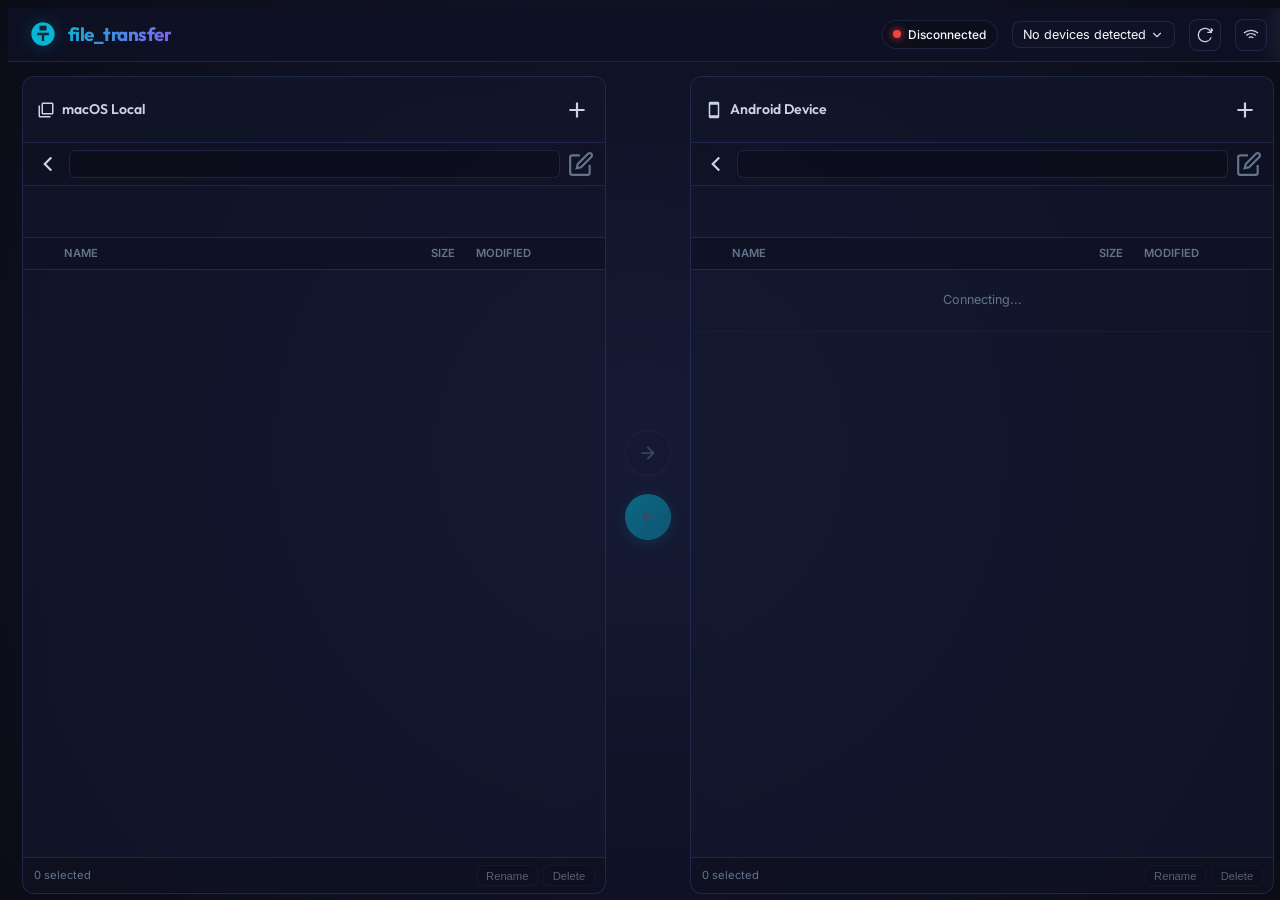
==== index.html @ 71c55365 "v1 app" ====
<!doctype html>
<html lang="en">

<head>
  <meta charset="UTF-8" />
  <link rel="stylesheet" href="/src/styles.css" />
  <meta name="viewport" content="width=device-width, initial-scale=1.0" />
  <title>file_transfer</title>
  <script type="module" src="/src/main.ts" defer></script>
</head>

<body>
  <div class="app-container">
    <!-- Header -->
    <header>
      <div class="logo-section">
        <!-- Android USB Icon SVG -->
        <svg class="logo-icon" viewBox="0 0 24 24">
          <path
            d="M15 9H9V5H15V9ZM12 2C6.48 2 2 6.48 2 12C2 17.52 6.48 22 12 22C17.52 22 22 17.52 22 12C22 6.48 17.52 2 12 2ZM17 13H13V18H11V13H7V11H17V13Z" />
        </svg>
        <h1>file_transfer</h1>
      </div>

      <div class="connection-bar">
        <div class="status-badge disconnected" id="status-badge">
          <span class="status-dot" id="status-dot"></span>
          <span id="status-text">Disconnected</span>
        </div>

        <select class="device-select" id="device-select">
          <option value="">No devices detected</option>
        </select>

        <button class="btn-refresh" id="btn-refresh" title="Refresh Devices">
          <!-- Refresh Arrow Icon -->
          <svg viewBox="0 0 24 24" fill="none" stroke="currentColor" stroke-width="2">
            <path d="M21.5 2v6h-6M21.34 15.57a10 10 0 1 1-.57-8.38l5.67-5.67" />
          </svg>
        </button>

        <button class="btn-refresh" id="btn-wifi" title="Conexión por WiFi">
          <!-- WiFi Icon -->
          <svg viewBox="0 0 24 24" fill="none" stroke="currentColor" stroke-width="2">
            <path d="M5 12.55a11 11 0 0 1 14.08 0M1.42 9a16 16 0 0 1 21.16 0M8.53 16.11a6 6 0 0 1 6.95 0M12 20h.01" />
          </svg>
        </button>
      </div>
    </header>

    <!-- Main Workspace -->
    <main class="workspace">

      <!-- Left Pane: Local File Browser -->
      <section class="pane" id="local-pane">
        <div class="pane-header">
          <div class="pane-title-group">
            <svg viewBox="0 0 24 24">
              <path
                d="M4 6H2v14c0 1.1.9 2 2 2h14v-2H4V6zm16-4H8c-1.1 0-2 .9-2 2v12c0 1.1.9 2 2 2h12c1.1 0 2-.9 2-2V4c0-1.1-.9-2-2-2zm0 14H8V4h12v12z" />
            </svg>
            <h2 class="pane-title">macOS Local</h2>
          </div>
          <div class="pane-header-actions">
            <button class="btn-icon" id="btn-local-new-folder" title="New Folder">
              <svg viewBox="0 0 24 24" fill="none" stroke="currentColor" stroke-width="2">
                <path d="M12 5v14M5 12h14" />
              </svg>
            </button>
          </div>
        </div>

        <div class="navigation-bar">
          <button class="btn-icon" id="local-up-btn" title="Go to parent folder">
            <svg viewBox="0 0 24 24" fill="none" stroke="currentColor" stroke-width="2">
              <polyline points="15 18 9 12 15 6" />
            </svg>
          </button>
          <div class="breadcrumbs" id="local-breadcrumbs"></div>
          <input type="text" class="path-input" id="local-path-input" value="/" style="display: none;" />
          <button class="btn-icon btn-edit-path" id="local-btn-edit-path" title="Editar ruta manualmente">
            <svg viewBox="0 0 24 24" fill="none" stroke="currentColor" stroke-width="2">
              <path
                d="M11 4H4a2 2 0 0 0-2 2v14a2 2 0 0 0 2 2h14a2 2 0 0 0 2-2v-7M18.5 2.5a2.121 2.121 0 1 1 3 3L12 15l-4 1 1-4 9.5-9.5z" />
            </svg>
          </button>
        </div>

        <!-- Local storage drives -->
        <div class="drives-container" id="local-drives"></div>

        <div class="file-list-container">
          <table class="file-table">
            <thead>
              <tr>
                <th class="col-checkbox"></th>
                <th class="col-name">Name</th>
                <th class="col-size">Size</th>
                <th class="col-modified">Modified</th>
              </tr>
            </thead>
            <tbody id="local-file-list">
              <!-- Javascript will populate rows -->
            </tbody>
          </table>
        </div>

        <div class="pane-footer">
          <span class="selection-info" id="local-selection-info">0 selected</span>
          <div class="pane-actions">
            <button class="btn-action" id="btn-local-rename" disabled>Rename</button>
            <button class="btn-action" id="btn-local-delete" disabled>Delete</button>
          </div>
        </div>
      </section>

      <!-- Center Actions Divider -->
      <section class="transfer-controls">
        <button class="btn-transfer push" id="btn-push" disabled title="Copy to Android">
          <!-- Right Arrow SVG -->
          <svg viewBox="0 0 24 24">
            <path d="M12 4l-1.41 1.41L16.17 11H4v2h12.17l-5.58 5.59L12 20l8-8z" />
          </svg>
        </button>
        <button class="btn-transfer pull" id="btn-pull" disabled title="Copy to Mac">
          <!-- Left Arrow SVG -->
          <svg viewBox="0 0 24 24">
            <path d="M20 11H7.83l5.59-5.59L12 4l-8 8 8 8 1.41-1.41L7.83 13H20v-2z" />
          </svg>
        </button>
      </section>

      <!-- Right Pane: Android Remote Browser -->
      <section class="pane" id="remote-pane">
        <div class="pane-header">
          <div class="pane-title-group">
            <svg viewBox="0 0 24 24">
              <path
                d="M17 1.01L7 1c-1.1 0-2 .9-2 2v18c0 1.1.9 2 2 2h10c1.1 0 2-.9 2-2V3c0-1.1-.9-1.99-2-1.99zM17 19H7V5h10v14z" />
            </svg>
            <h2 class="pane-title">Android Device</h2>
          </div>
          <div class="pane-header-actions">
            <button class="btn-icon" id="btn-remote-new-folder" title="New Folder">
              <svg viewBox="0 0 24 24" fill="none" stroke="currentColor" stroke-width="2">
                <path d="M12 5v14M5 12h14" />
              </svg>
            </button>
          </div>
        </div>

        <div class="navigation-bar">
          <button class="btn-icon" id="remote-up-btn" title="Go to parent folder">
            <svg viewBox="0 0 24 24" fill="none" stroke="currentColor" stroke-width="2">
              <polyline points="15 18 9 12 15 6" />
            </svg>
          </button>
          <div class="breadcrumbs" id="remote-breadcrumbs"></div>
          <input type="text" class="path-input" id="remote-path-input" value="/storage" style="display: none;" />
          <button class="btn-icon btn-edit-path" id="remote-btn-edit-path" title="Editar ruta manualmente">
            <svg viewBox="0 0 24 24" fill="none" stroke="currentColor" stroke-width="2">
              <path
                d="M11 4H4a2 2 0 0 0-2 2v14a2 2 0 0 0 2 2h14a2 2 0 0 0 2-2v-7M18.5 2.5a2.121 2.121 0 1 1 3 3L12 15l-4 1 1-4 9.5-9.5z" />
            </svg>
          </button>
        </div>

        <!-- Remote storage drives -->
        <div class="drives-container" id="remote-drives"></div>

        <div class="file-list-container">
          <table class="file-table">
            <thead>
              <tr>
                <th class="col-checkbox"></th>
                <th class="col-name">Name</th>
                <th class="col-size">Size</th>
                <th class="col-modified">Modified</th>
              </tr>
            </thead>
            <tbody id="remote-file-list">
              <tr>
                <td colspan="4" style="text-align: center; color: var(--text-muted); padding: 1.5rem;">Connecting...
                </td>
              </tr>
            </tbody>
          </table>
        </div>

        <div class="pane-footer">
          <span class="selection-info" id="remote-selection-info">0 selected</span>
          <div class="pane-actions">
            <button class="btn-action" id="btn-remote-rename" disabled>Rename</button>
            <button class="btn-action" id="btn-remote-delete" disabled>Delete</button>
          </div>
        </div>
      </section>

      <!-- Onboarding Screen / ADB Help Guide -->
      <div class="onboarding-overlay" id="onboarding-overlay" style="display: none;">
        <div class="onboarding-card">
          <h2>No Android Device Detected</h2>
          <p style="color: var(--text-secondary); margin-bottom: 1.5rem;">Please connect your Android device with USB
            debugging enabled. Follow these quick steps:</p>

          <div class="onboarding-steps">
            <div class="onboarding-step">
              <span class="step-num">1</span>
              <div class="step-text">
                <h4>Connect USB Cable</h4>
                <p>Plug your Android phone or tablet into your Mac using a USB data cable.</p>
              </div>
            </div>

            <div class="onboarding-step">
              <span class="step-num">2</span>
              <div class="step-text">
                <h4>Enable Developer Options</h4>
                <p>Go to **Settings** ➔ **About phone** on Android and tap **Build number** 7 times.</p>
              </div>
            </div>

            <div class="onboarding-step">
              <span class="step-num">3</span>
              <div class="step-text">
                <h4>Activate USB Debugging</h4>
                <p>Open **Settings** ➔ **System** ➔ **Developer options** and turn on **USB debugging**.</p>
              </div>
            </div>

            <div class="onboarding-step">
              <span class="step-num">4</span>
              <div class="step-text">
                <h4>Authorize Connection</h4>
                <p>If prompted on your phone's screen, select **"Always allow from this computer"** and tap **OK**.</p>
              </div>
            </div>
          </div>

          <button class="btn-modal confirm" onclick="document.querySelector('#btn-refresh').click()"
            style="margin-top: 1rem; width: 100%;">Refresh Connection</button>
        </div>
      </div>

    </main>


    <!-- Transfer HUD overlay -->
    <div class="progress-overlay" id="progress-overlay" style="display: none;">
      <div class="progress-header">
        <span class="progress-title" id="progress-title">Transferring files...</span>
        <span class="progress-count" id="progress-count">1 / 10</span>
      </div>
      <div class="progress-file" id="progress-file">photo.jpg</div>
      <div class="progress-track">
        <div class="progress-fill" id="progress-fill"></div>
      </div>
      <div class="progress-meta">
        <span>Speed: -- MB/s</span>
        <span id="progress-percent">0%</span>
      </div>
    </div>

  </div>
</body>

</html>
---- src/styles.css ----
@import url('https://fonts.googleapis.com/css2?family=Inter:wght@300;400;500;600;700&family=Outfit:wght@400;500;600;700&display=swap');

:root {
  --bg-primary: #0a0c16;
  --bg-secondary: #0f1225;
  --bg-card: rgba(20, 25, 48, 0.65);
  --bg-hover: rgba(35, 45, 85, 0.7);
  --border-color: rgba(56, 68, 122, 0.4);
  --border-glow: rgba(6, 182, 212, 0.4);
  --border-active: rgba(139, 92, 246, 0.6);
  
  --text-primary: #f8fafc;
  --text-secondary: #cbd5e1;
  --text-muted: #64748b;
  
  --primary: #8b5cf6;
  --primary-hover: #a78bfa;
  --primary-glow: rgba(139, 92, 246, 0.3);
  
  --accent: #06b6d4;
  --accent-glow: rgba(6, 182, 212, 0.3);
  
  --success: #10b981;
  --warning: #f59e0b;
  --danger: #ef4444;
  
  font-family: 'Inter', sans-serif;
  font-size: 14px;
  line-height: 1.5;
  color: var(--text-primary);
  background: radial-gradient(circle at 50% 50%, #161a36 0%, var(--bg-primary) 100%);
  background-attachment: fixed;
  overflow: hidden;
  height: 100vh;
  margin: 0;
  padding: 0;
}

* {
  box-sizing: border-box;
}

/* Scrollbar styles */
::-webkit-scrollbar {
  width: 6px;
  height: 6px;
}
::-webkit-scrollbar-track {
  background: rgba(10, 12, 22, 0.3);
}
::-webkit-scrollbar-thumb {
  background: rgba(139, 92, 246, 0.2);
  border-radius: 3px;
}
::-webkit-scrollbar-thumb:hover {
  background: rgba(139, 92, 246, 0.4);
}

.app-container {
  display: flex;
  flex-direction: column;
  height: 100vh;
  width: 100vw;
  padding: 0;
  margin: 0;
}

/* Header Panel */
header {
  display: flex;
  justify-content: space-between;
  align-items: center;
  padding: 0.75rem 1.5rem;
  background: rgba(15, 18, 37, 0.85);
  backdrop-filter: blur(10px);
  border-bottom: 1px solid var(--border-color);
  z-index: 10;
}

.logo-section {
  display: flex;
  align-items: center;
  gap: 0.75rem;
}

.logo-section h1 {
  font-family: 'Outfit', sans-serif;
  font-size: 1.35rem;
  font-weight: 700;
  margin: 0;
  background: linear-gradient(135deg, var(--accent) 0%, var(--primary) 100%);
  -webkit-background-clip: text;
  -webkit-text-fill-color: transparent;
  letter-spacing: -0.5px;
}

.logo-icon {
  width: 28px;
  height: 28px;
  fill: var(--accent);
  filter: drop-shadow(0 0 8px var(--accent-glow));
}

.connection-bar {
  display: flex;
  align-items: center;
  gap: 1rem;
}

.status-badge {
  display: flex;
  align-items: center;
  gap: 0.5rem;
  padding: 0.35rem 0.75rem;
  border-radius: 20px;
  font-size: 0.85rem;
  font-weight: 500;
  background: rgba(10, 12, 22, 0.5);
  border: 1px solid var(--border-color);
  transition: all 0.3s ease;
}

.status-dot {
  width: 8px;
  height: 8px;
  border-radius: 50%;
  background: var(--danger);
  box-shadow: 0 0 8px var(--danger);
  transition: all 0.3s ease;
}

.status-badge.connected .status-dot {
  background: var(--success);
  box-shadow: 0 0 10px var(--success);
}

.status-badge.unauthorized .status-dot {
  background: var(--warning);
  box-shadow: 0 0 10px var(--warning);
}

.device-select {
  background: var(--bg-secondary);
  border: 1px solid var(--border-color);
  color: var(--text-primary);
  padding: 0.35rem 2rem 0.35rem 0.75rem;
  border-radius: 8px;
  font-family: inherit;
  font-size: 0.9rem;
  cursor: pointer;
  outline: none;
  appearance: none;
  background-image: url("data:image/svg+xml;charset=UTF-8,%3csvg xmlns='http://www.w3.org/2000/svg' viewBox='0 0 24 24' fill='none' stroke='%23cbd5e1' stroke-width='2' stroke-linecap='round' stroke-linejoin='round'%3e%3cpolyline points='6 9 12 15 18 9'%3e%3c/polyline%3e%3c/svg%3e");
  background-repeat: no-repeat;
  background-position: right 0.75rem center;
  background-size: 1rem;
}

.device-select:focus {
  border-color: var(--primary);
  box-shadow: 0 0 0 2px var(--primary-glow);
}

.btn-refresh {
  background: var(--bg-secondary);
  border: 1px solid var(--border-color);
  color: var(--text-secondary);
  width: 32px;
  height: 32px;
  display: flex;
  align-items: center;
  justify-content: center;
  border-radius: 8px;
  cursor: pointer;
  transition: all 0.2s;
  padding: 0;
}

.btn-refresh:hover {
  border-color: var(--accent);
  color: var(--text-primary);
  box-shadow: 0 0 8px var(--accent-glow);
}

.btn-refresh svg {
  width: 16px;
  height: 16px;
  transition: transform 0.4s ease;
}

.btn-refresh:hover svg {
  transform: rotate(180deg);
}

/* Workspace Panes */
.workspace {
  display: flex;
  flex: 1;
  height: 0; /* Important context: let flex shrink it to fit remaining page */
  padding: 0.5rem;
  position: relative;
}

.pane {
  flex: 1;
  display: flex;
  flex-direction: column;
  background: var(--bg-card);
  border: 1px solid var(--border-color);
  border-radius: 12px;
  backdrop-filter: blur(12px);
  margin: 0.5rem;
  overflow: hidden;
  transition: border-color 0.25s, box-shadow 0.25s;
}

.pane:focus-within {
  border-color: var(--border-active);
  box-shadow: 0 0 15px rgba(139, 92, 246, 0.15);
}

/* Pane Header & Navigation */
.pane-header {
  display: flex;
  align-items: center;
  justify-content: space-between;
  padding: 0.75rem 1rem;
  background: rgba(15, 18, 37, 0.4);
  border-bottom: 1px solid var(--border-color);
}

.pane-title-group {
  display: flex;
  align-items: center;
  gap: 0.5rem;
}

.pane-title-group svg {
  width: 18px;
  height: 18px;
  fill: var(--text-secondary);
}

.pane-title {
  font-family: 'Outfit', sans-serif;
  font-size: 1rem;
  font-weight: 600;
  color: var(--text-secondary);
}

.pane-header-actions {
  display: flex;
  gap: 0.5rem;
}

.btn-icon {
  background: transparent;
  border: 1px solid transparent;
  color: var(--text-secondary);
  border-radius: 6px;
  width: 28px;
  height: 28px;
  display: flex;
  align-items: center;
  justify-content: center;
  cursor: pointer;
  transition: all 0.2s;
  padding: 0;
}

.btn-icon:hover {
  background: var(--bg-hover);
  border-color: var(--border-color);
  color: var(--text-primary);
}

.navigation-bar {
  display: flex;
  gap: 0.5rem;
  padding: 0.5rem 0.75rem;
  background: rgba(10, 12, 22, 0.3);
  border-bottom: 1px solid var(--border-color);
  align-items: center;
}

.path-input {
  flex: 1;
  background: rgba(10, 12, 22, 0.6);
  border: 1px solid var(--border-color);
  color: var(--text-secondary);
  border-radius: 6px;
  padding: 0.35rem 0.6rem;
  font-family: monospace;
  font-size: 0.85rem;
  outline: none;
  transition: all 0.2s;
}

.path-input:focus {
  border-color: var(--accent);
  color: var(--text-primary);
  background: rgba(10, 12, 22, 0.8);
}

/* File List Area */
.file-list-container {
  flex: 1;
  overflow-y: auto;
  position: relative;
}

.file-table {
  width: 100%;
  border-collapse: collapse;
  text-align: left;
}

.file-table th {
  position: sticky;
  top: 0;
  background: var(--bg-secondary);
  padding: 0.5rem 0.75rem;
  font-size: 0.8rem;
  font-weight: 600;
  text-transform: uppercase;
  color: var(--text-muted);
  border-bottom: 1px solid var(--border-color);
  z-index: 5;
}

.file-table td {
  padding: 0.55rem 0.75rem;
  border-bottom: 1px solid rgba(56, 68, 122, 0.15);
  font-size: 0.9rem;
  color: var(--text-secondary);
  white-space: nowrap;
  text-overflow: ellipsis;
  overflow: hidden;
  max-width: 1px; /* lets flex columns wrap correctly with ellipsis */
}

.file-table td.col-name {
  max-width: 300px;
}

.file-table tr {
  cursor: pointer;
  transition: all 0.15s;
}

.file-table tr:hover {
  background: var(--bg-hover);
}

.file-table tr.selected {
  background: rgba(139, 92, 246, 0.18);
}

.file-table tr.selected td {
  color: var(--text-primary);
}

.file-item-name {
  display: flex;
  align-items: center;
  gap: 0.6rem;
}

.file-item-icon {
  width: 18px;
  height: 18px;
  flex-shrink: 0;
}

.file-item-icon.folder {
  fill: #ffd166;
}

.file-item-icon.file {
  fill: #8e9aaf;
}

.file-item-icon.symlink {
  fill: #06b6d4;
}

.col-checkbox {
  width: 30px;
  text-align: center;
}

.col-checkbox input[type="checkbox"] {
  accent-color: var(--primary);
  width: 14px;
  height: 14px;
  cursor: pointer;
}

.col-size {
  width: 80px;
  text-align: right;
  font-size: 0.85rem;
  color: var(--text-muted);
}

.col-modified {
  width: 140px;
  font-size: 0.85rem;
  color: var(--text-muted);
}

/* Center Transfer Controls */
.transfer-controls {
  width: 70px;
  display: flex;
  flex-direction: column;
  align-items: center;
  justify-content: center;
  gap: 1.25rem;
  z-index: 5;
}

.btn-transfer {
  width: 46px;
  height: 46px;
  border-radius: 50%;
  background: linear-gradient(135deg, var(--primary) 0%, #7c3aed 100%);
  border: 1px solid rgba(167, 139, 250, 0.3);
  color: #ffffff;
  display: flex;
  align-items: center;
  justify-content: center;
  cursor: pointer;
  transition: all 0.3s cubic-bezier(0.175, 0.885, 0.32, 1.275);
  box-shadow: 0 4px 15px var(--primary-glow);
  padding: 0;
}

.btn-transfer:hover:not(:disabled) {
  transform: scale(1.1);
  box-shadow: 0 6px 20px rgba(139, 92, 246, 0.6);
  border-color: rgba(167, 139, 250, 0.6);
}

.btn-transfer:active:not(:disabled) {
  transform: scale(0.95);
}

.btn-transfer:disabled {
  background: var(--bg-card);
  border-color: var(--border-color);
  color: var(--text-muted);
  box-shadow: none;
  cursor: not-allowed;
  opacity: 0.5;
}

.btn-transfer svg {
  width: 20px;
  height: 20px;
  fill: currentColor;
}

.btn-transfer.pull {
  background: linear-gradient(135deg, var(--accent) 0%, #0891b2 100%);
  box-shadow: 0 4px 15px var(--accent-glow);
  border-color: rgba(6, 182, 212, 0.3);
}

.btn-transfer.pull:hover:not(:disabled) {
  box-shadow: 0 6px 20px rgba(6, 182, 212, 0.6);
  border-color: rgba(6, 182, 212, 0.6);
}

/* Pane Footer Actions */
.pane-footer {
  display: flex;
  justify-content: space-between;
  align-items: center;
  padding: 0.5rem 0.75rem;
  background: rgba(10, 12, 22, 0.4);
  border-top: 1px solid var(--border-color);
}

.selection-info {
  font-size: 0.8rem;
  color: var(--text-muted);
}

.pane-actions {
  display: flex;
  gap: 0.4rem;
}

.btn-action {
  background: rgba(15, 18, 37, 0.6);
  border: 1px solid var(--border-color);
  color: var(--text-secondary);
  padding: 0.25rem 0.6rem;
  border-radius: 6px;
  font-size: 0.8rem;
  cursor: pointer;
  transition: all 0.2s;
  display: flex;
  align-items: center;
  gap: 0.3rem;
}

.btn-action:hover:not(:disabled) {
  background: var(--bg-hover);
  border-color: var(--accent);
  color: var(--text-primary);
}

.btn-action:disabled {
  opacity: 0.4;
  cursor: not-allowed;
}

.btn-action svg {
  width: 12px;
  height: 12px;
  fill: currentColor;
}

/* App Status Bar */
.app-status-bar {
  background: rgba(10, 12, 22, 0.95);
  border-top: 1px solid var(--border-color);
  padding: 0.35rem 1.5rem;
  font-size: 0.8rem;
  color: var(--text-muted);
  display: flex;
  justify-content: space-between;
  align-items: center;
}

/* Onboarding / Setup Helper Screen */
.onboarding-overlay {
  position: absolute;
  top: 0;
  left: 0;
  right: 0;
  bottom: 0;
  background: rgba(10, 12, 22, 0.85);
  backdrop-filter: blur(8px);
  z-index: 20;
  display: flex;
  align-items: center;
  justify-content: center;
  padding: 2rem;
}

.onboarding-card {
  max-width: 540px;
  background: var(--bg-card);
  border: 1px solid var(--border-color);
  border-radius: 16px;
  padding: 2.25rem;
  box-shadow: 0 10px 40px rgba(0, 0, 0, 0.5), 0 0 20px var(--accent-glow);
  text-align: center;
  animation: fadeIn 0.4s ease-out;
}

@keyframes fadeIn {
  from { opacity: 0; transform: translateY(15px); }
  to { opacity: 1; transform: translateY(0); }
}

.onboarding-card h2 {
  font-family: 'Outfit', sans-serif;
  font-size: 1.5rem;
  font-weight: 700;
  margin-top: 0;
  margin-bottom: 1rem;
  color: var(--text-primary);
  background: linear-gradient(135deg, var(--text-primary) 0%, var(--accent) 100%);
  -webkit-background-clip: text;
  -webkit-text-fill-color: transparent;
}

.onboarding-steps {
  text-align: left;
  margin: 1.5rem 0;
  display: flex;
  flex-direction: column;
  gap: 0.75rem;
}

.onboarding-step {
  display: flex;
  gap: 0.75rem;
  background: rgba(10, 12, 22, 0.4);
  padding: 0.75rem 1rem;
  border-radius: 8px;
  border: 1px solid rgba(56, 68, 122, 0.2);
}

.step-num {
  width: 22px;
  height: 22px;
  background: var(--accent);
  color: var(--bg-primary);
  border-radius: 50%;
  display: flex;
  align-items: center;
  justify-content: center;
  font-weight: 700;
  font-size: 0.8rem;
  flex-shrink: 0;
}

.step-text h4 {
  margin: 0;
  font-weight: 600;
  color: var(--text-secondary);
  font-size: 0.9rem;
}

.step-text p {
  margin: 0.15rem 0 0 0;
  font-size: 0.8rem;
  color: var(--text-muted);
}

/* Modal dialogs */
.modal {
  position: fixed;
  top: 0;
  left: 0;
  right: 0;
  bottom: 0;
  background: rgba(5, 6, 12, 0.75);
  backdrop-filter: blur(5px);
  z-index: 100;
  display: flex;
  align-items: center;
  justify-content: center;
}

.modal-content {
  background: var(--bg-secondary);
  border: 1px solid var(--border-active);
  border-radius: 12px;
  width: 400px;
  padding: 1.5rem;
  box-shadow: 0 10px 25px rgba(0, 0, 0, 0.6);
  animation: modalSlide 0.25s cubic-bezier(0.175, 0.885, 0.32, 1.15);
}

@keyframes modalSlide {
  from { opacity: 0; transform: translateY(-30px) scale(0.95); }
  to { opacity: 1; transform: translateY(0) scale(1); }
}

.modal-content h3 {
  font-family: 'Outfit', sans-serif;
  margin-top: 0;
  margin-bottom: 1rem;
  font-size: 1.15rem;
}

.modal-input {
  width: 100%;
  background: var(--bg-primary);
  border: 1px solid var(--border-color);
  color: var(--text-primary);
  padding: 0.5rem 0.75rem;
  border-radius: 6px;
  outline: none;
  font-family: inherit;
  margin-bottom: 1.25rem;
}

.modal-input:focus {
  border-color: var(--primary);
}

.modal-buttons {
  display: flex;
  justify-content: flex-end;
  gap: 0.75rem;
}

.btn-modal {
  padding: 0.45rem 1rem;
  border-radius: 6px;
  border: 1px solid var(--border-color);
  background: transparent;
  color: var(--text-secondary);
  cursor: pointer;
  font-weight: 500;
  transition: all 0.2s;
}

.btn-modal:hover {
  background: var(--bg-hover);
  color: var(--text-primary);
}

.btn-modal.confirm {
  background: var(--primary);
  border-color: var(--primary);
  color: #ffffff;
}

.btn-modal.confirm:hover {
  background: var(--primary-hover);
}

/* Progress HUD Overlay */
.progress-overlay {
  position: fixed;
  bottom: 2.5rem;
  right: 1.5rem;
  background: #11152a;
  border: 1px solid var(--border-active);
  border-radius: 12px;
  width: 380px;
  padding: 1.25rem;
  box-shadow: 0 8px 30px rgba(0, 0, 0, 0.7), 0 0 15px rgba(139, 92, 246, 0.25);
  z-index: 1000;
  animation: slideUp 0.3s cubic-bezier(0.175, 0.885, 0.32, 1.15);
}

@keyframes slideUp {
  from { transform: translateY(50px) scale(0.95); opacity: 0; }
  to { transform: translateY(0) scale(1); opacity: 1; }
}

.progress-header {
  display: flex;
  justify-content: space-between;
  align-items: center;
  margin-bottom: 0.75rem;
}

.progress-title {
  font-family: 'Outfit', sans-serif;
  font-weight: 600;
  font-size: 0.95rem;
}

.progress-count {
  font-size: 0.8rem;
  color: var(--text-muted);
}

.progress-file {
  font-size: 0.85rem;
  color: var(--text-secondary);
  white-space: nowrap;
  text-overflow: ellipsis;
  overflow: hidden;
  margin-bottom: 0.5rem;
}

.progress-track {
  height: 8px;
  background: rgba(10, 12, 22, 0.6);
  border-radius: 4px;
  overflow: hidden;
  margin-bottom: 0.5rem;
  border: 1px solid rgba(56, 68, 122, 0.2);
}

.progress-fill {
  height: 100%;
  width: 0%;
  background: linear-gradient(90deg, var(--accent) 0%, var(--primary) 100%);
  border-radius: 4px;
  transition: width 0.2s ease;
  box-shadow: 0 0 8px rgba(6, 182, 212, 0.5);
}

.progress-meta {
  display: flex;
  justify-content: space-between;
  font-size: 0.75rem;
  color: var(--text-muted);
}

/* Storage drives layout */
.drives-container {
  display: flex;
  gap: 0.75rem;
  padding: 0.65rem 0.75rem;
  background: rgba(15, 18, 37, 0.2);
  border-bottom: 1px solid var(--border-color);
  overflow-x: auto;
  min-height: 52px;
}

.drives-container::-webkit-scrollbar {
  height: 3px;
}

.drive-card {
  flex: 0 0 150px;
  background: rgba(25, 32, 65, 0.4);
  border: 1px solid var(--border-color);
  border-radius: 6px;
  padding: 0.4rem 0.5rem;
  display: flex;
  align-items: center;
  gap: 0.5rem;
  cursor: pointer;
  transition: all 0.2s ease;
  user-select: none;
}

.drive-card:hover {
  background: rgba(35, 45, 85, 0.65);
  border-color: var(--accent);
  box-shadow: 0 0 8px var(--accent-glow);
  transform: translateY(-1px);
}

.drive-card.active {
  border-color: var(--primary);
  background: rgba(139, 92, 246, 0.12);
  box-shadow: 0 0 8px var(--primary-glow);
}

.drive-icon-wrapper {
  font-size: 1.25rem;
  display: flex;
  align-items: center;
  justify-content: center;
  width: 24px;
  height: 24px;
  color: var(--accent);
}

.drive-details {
  display: flex;
  flex-direction: column;
  gap: 0.1rem;
  flex: 1;
  overflow: hidden;
}

.drive-name {
  font-weight: 600;
  font-size: 0.75rem;
  color: var(--text-primary);
  white-space: nowrap;
  text-overflow: ellipsis;
  overflow: hidden;
}

.drive-space-bar {
  height: 4px;
  background: rgba(10, 12, 22, 0.6);
  border-radius: 2px;
  overflow: hidden;
  margin-top: 0.05rem;
  border: 1px solid rgba(56, 68, 122, 0.15);
}

.drive-space-fill {
  height: 100%;
  border-radius: 2px;
  background: linear-gradient(90deg, var(--accent) 0%, var(--primary) 100%);
}

.drive-space-fill.warning {
  background: var(--warning);
}

.drive-space-fill.danger {
  background: var(--danger);
}

.drive-space-info {
  font-size: 0.65rem;
  color: var(--text-muted);
  white-space: nowrap;
  text-overflow: ellipsis;
  overflow: hidden;
}

/* Breadcrumbs styles */
.breadcrumbs {
  display: flex;
  align-items: center;
  gap: 0.2rem;
  flex: 1;
  overflow-x: auto;
  white-space: nowrap;
  scrollbar-width: none;
  padding: 0.25rem 0.5rem;
  background: rgba(10, 12, 22, 0.4);
  border: 1px solid var(--border-color);
  border-radius: 6px;
  min-height: 28px;
}

.breadcrumbs::-webkit-scrollbar {
  display: none;
}

.breadcrumb-item {
  padding: 0.15rem 0.35rem;
  border-radius: 4px;
  cursor: pointer;
  transition: all 0.15s;
  font-size: 0.8rem;
  color: var(--text-secondary);
  display: inline-flex;
  align-items: center;
}

.breadcrumb-item:hover {
  background: rgba(139, 92, 246, 0.2);
  color: var(--text-primary);
}

.breadcrumb-separator {
  color: var(--text-muted);
  font-size: 0.75rem;
  user-select: none;
}

.btn-edit-path {
  color: var(--text-muted);
  transition: color 0.2s;
}

.btn-edit-path:hover {
  color: var(--accent);
}

/* WiFi modal form */
.wifi-form-group {
  margin-bottom: 1rem;
  display: flex;
  flex-direction: column;
  gap: 0.35rem;
  text-align: left;
}

.wifi-form-group label {
  font-size: 0.75rem;
  color: var(--text-muted);
  font-weight: 600;
  text-transform: uppercase;
  letter-spacing: 0.5px;
}

.wifi-info-text {
  font-size: 0.8rem;
  color: var(--text-muted);
  margin-bottom: 1rem;
  line-height: 1.4;
  background: rgba(10, 12, 22, 0.3);
  padding: 0.75rem;
  border-radius: 6px;
  border: 1px dashed var(--border-color);
}

.saved-connections {
  display: flex;
  flex-direction: column;
  gap: 0.5rem;
}

.saved-conn-info {
  display: flex;
  flex-direction: column;
  gap: 0.15rem;
}

.wifi-scan-item {
  display: flex;
  align-items: center;
  justify-content: space-between;
  background: rgba(10, 12, 22, 0.4);
  border: 1px solid var(--border-color);
  border-radius: 6px;
  padding: 0.6rem 0.75rem;
  cursor: pointer;
  transition: all 0.2s;
  margin-bottom: 0.4rem;
}

.wifi-scan-item:hover {
  background: var(--bg-hover);
  border-color: var(--accent);
}

.wifi-scan-item.selected {
  border-color: var(--primary);
  background: rgba(139, 92, 246, 0.15);
  box-shadow: 0 0 6px var(--primary-glow);
}
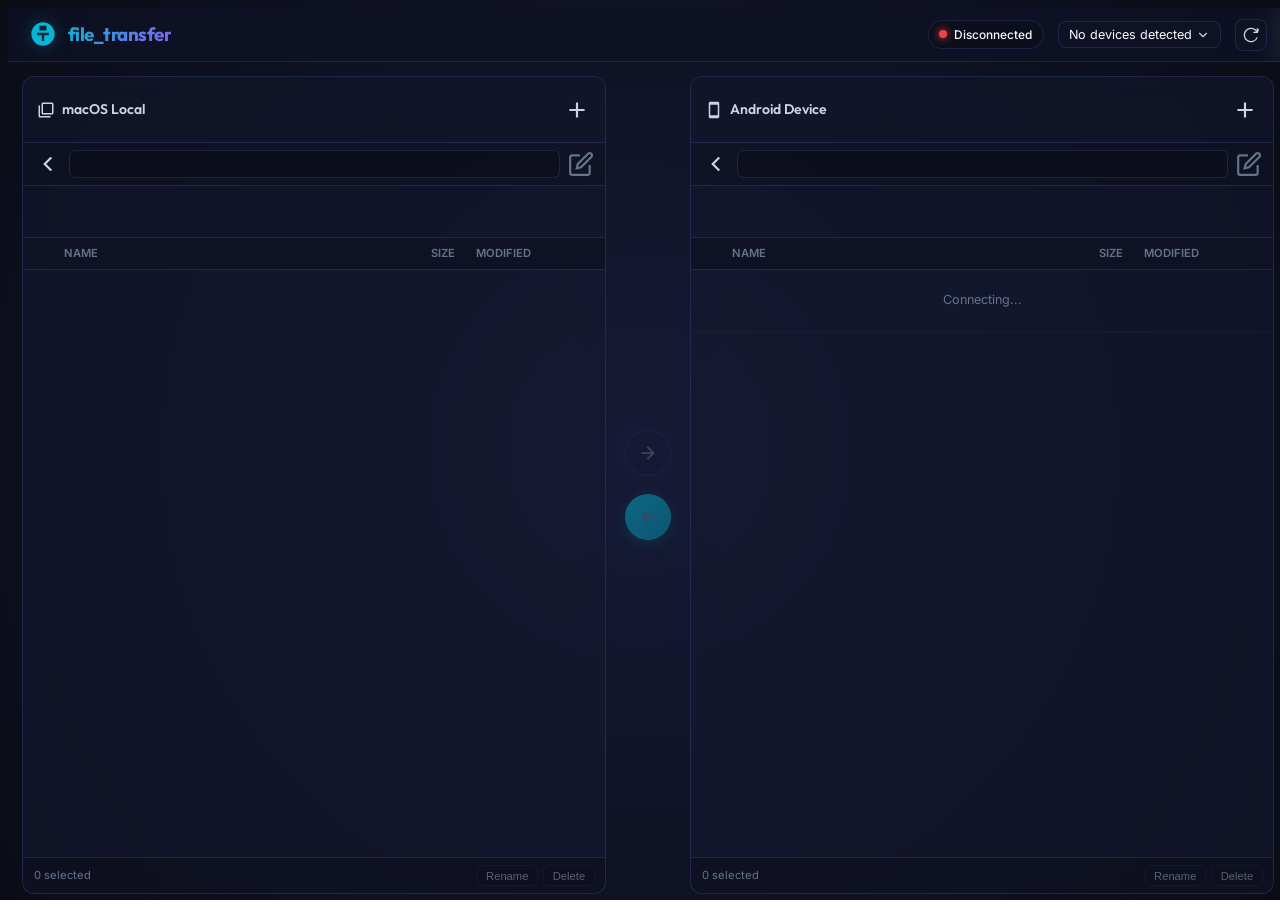
==== commit 33a4971d: "modularize app" ====
--- a/index.html
+++ b/index.html
@@ -39,12 +39,7 @@
           </svg>
         </button>
 
-        <button class="btn-refresh" id="btn-wifi" title="Conexión por WiFi">
-          <!-- WiFi Icon -->
-          <svg viewBox="0 0 24 24" fill="none" stroke="currentColor" stroke-width="2">
-            <path d="M5 12.55a11 11 0 0 1 14.08 0M1.42 9a16 16 0 0 1 21.16 0M8.53 16.11a6 6 0 0 1 6.95 0M12 20h.01" />
-          </svg>
-        </button>
+
       </div>
     </header>
 
--- a/src/styles.css
+++ b/src/styles.css
@@ -931,67 +931,5 @@
   color: var(--accent);
 }
 
-/* WiFi modal form */
-.wifi-form-group {
-  margin-bottom: 1rem;
-  display: flex;
-  flex-direction: column;
-  gap: 0.35rem;
-  text-align: left;
-}
-
-.wifi-form-group label {
-  font-size: 0.75rem;
-  color: var(--text-muted);
-  font-weight: 600;
-  text-transform: uppercase;
-  letter-spacing: 0.5px;
-}
-
-.wifi-info-text {
-  font-size: 0.8rem;
-  color: var(--text-muted);
-  margin-bottom: 1rem;
-  line-height: 1.4;
-  background: rgba(10, 12, 22, 0.3);
-  padding: 0.75rem;
-  border-radius: 6px;
-  border: 1px dashed var(--border-color);
-}
-
-.saved-connections {
-  display: flex;
-  flex-direction: column;
-  gap: 0.5rem;
-}
-
-.saved-conn-info {
-  display: flex;
-  flex-direction: column;
-  gap: 0.15rem;
-}
-
-.wifi-scan-item {
-  display: flex;
-  align-items: center;
-  justify-content: space-between;
-  background: rgba(10, 12, 22, 0.4);
-  border: 1px solid var(--border-color);
-  border-radius: 6px;
-  padding: 0.6rem 0.75rem;
-  cursor: pointer;
-  transition: all 0.2s;
-  margin-bottom: 0.4rem;
-}
-
-.wifi-scan-item:hover {
-  background: var(--bg-hover);
-  border-color: var(--accent);
-}
-
-.wifi-scan-item.selected {
-  border-color: var(--primary);
-  background: rgba(139, 92, 246, 0.15);
-  box-shadow: 0 0 6px var(--primary-glow);
-}
-
+
+
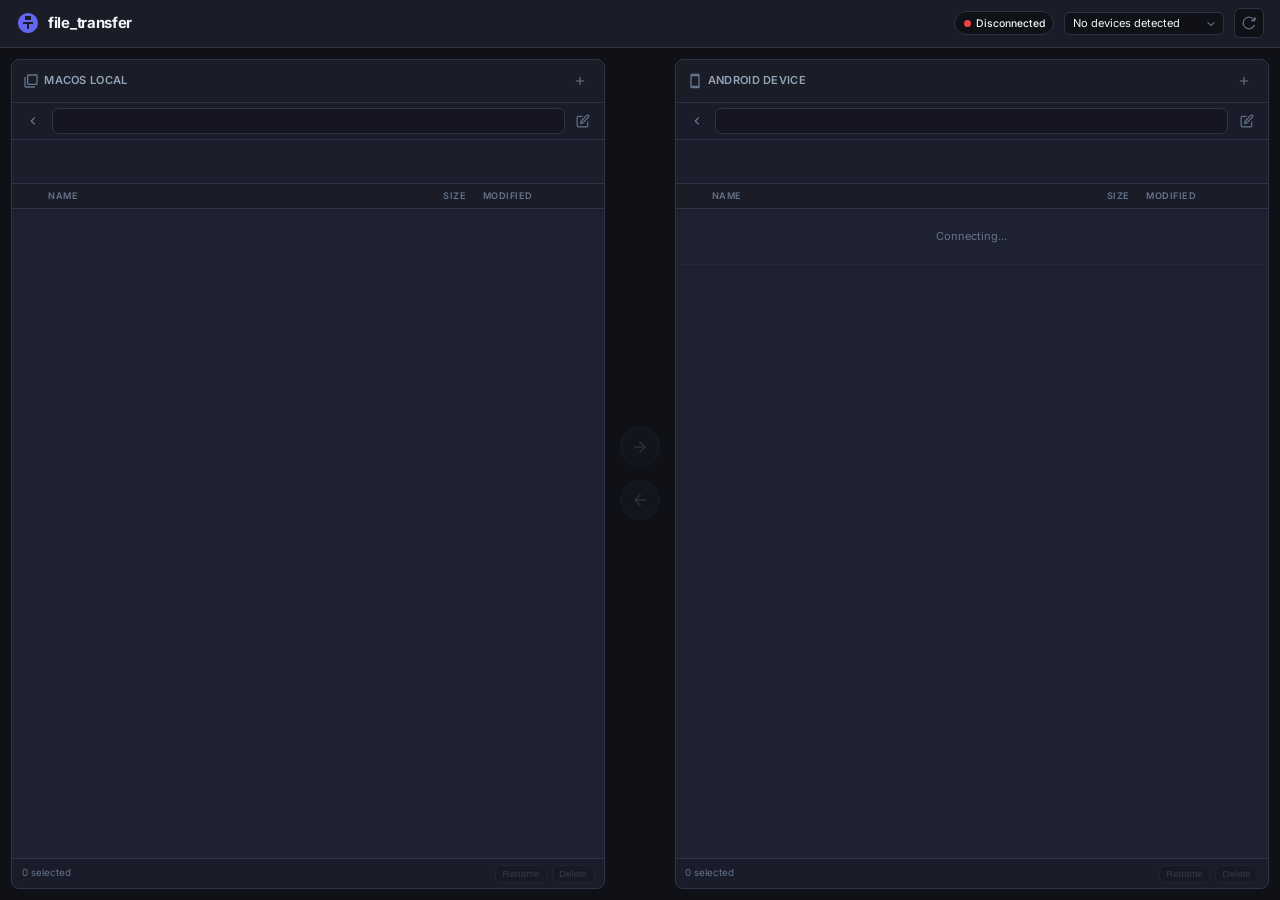
==== commit cf2faf39: "fox progress bar" ====
--- a/index.html
+++ b/index.html
@@ -251,7 +251,7 @@
         <div class="progress-fill" id="progress-fill"></div>
       </div>
       <div class="progress-meta">
-        <span>Speed: -- MB/s</span>
+        <span id="progress-speed">Speed: --</span>
         <span id="progress-percent">0%</span>
       </div>
     </div>
--- a/src/styles.css
+++ b/src/styles.css
@@ -1,312 +1,298 @@
-@import url('https://fonts.googleapis.com/css2?family=Inter:wght@300;400;500;600;700&family=Outfit:wght@400;500;600;700&display=swap');
+@import url('https://fonts.googleapis.com/css2?family=Inter:wght@300;400;500;600;700&display=swap');
 
 :root {
-  --bg-primary: #0a0c16;
-  --bg-secondary: #0f1225;
-  --bg-card: rgba(20, 25, 48, 0.65);
-  --bg-hover: rgba(35, 45, 85, 0.7);
-  --border-color: rgba(56, 68, 122, 0.4);
-  --border-glow: rgba(6, 182, 212, 0.4);
-  --border-active: rgba(139, 92, 246, 0.6);
-  
-  --text-primary: #f8fafc;
-  --text-secondary: #cbd5e1;
+  --bg-primary: #0f1117;
+  --bg-secondary: #1a1d27;
+  --bg-card: #1e2130;
+  --bg-hover: #262a3a;
+  --bg-active: #2d3250;
+  --border-color: #2e3347;
+  --border-hover: #3d4360;
+
+  --text-primary: #f1f5f9;
+  --text-secondary: #94a3b8;
   --text-muted: #64748b;
-  
-  --primary: #8b5cf6;
-  --primary-hover: #a78bfa;
-  --primary-glow: rgba(139, 92, 246, 0.3);
-  
-  --accent: #06b6d4;
-  --accent-glow: rgba(6, 182, 212, 0.3);
-  
-  --success: #10b981;
+
+  --primary: #6366f1;
+  --primary-hover: #818cf8;
+  --primary-subtle: rgba(99, 102, 241, 0.12);
+  --primary-glow: rgba(99, 102, 241, 0.25);
+
+  --success: #22c55e;
   --warning: #f59e0b;
   --danger: #ef4444;
-  
-  font-family: 'Inter', sans-serif;
-  font-size: 14px;
+  --danger-subtle: rgba(239, 68, 68, 0.12);
+
+  --font-family: 'Inter', -apple-system, BlinkMacSystemFont, sans-serif;
+  --font-size: 13px;
+  --radius: 8px;
+  --radius-sm: 6px;
+}
+
+* {
+  box-sizing: border-box;
+  margin: 0;
+  padding: 0;
+}
+
+html, body {
+  font-family: var(--font-family);
+  font-size: var(--font-size);
   line-height: 1.5;
   color: var(--text-primary);
-  background: radial-gradient(circle at 50% 50%, #161a36 0%, var(--bg-primary) 100%);
-  background-attachment: fixed;
+  background: var(--bg-primary);
   overflow: hidden;
   height: 100vh;
-  margin: 0;
-  padding: 0;
-}
-
-* {
-  box-sizing: border-box;
-}
-
-/* Scrollbar styles */
-::-webkit-scrollbar {
-  width: 6px;
-  height: 6px;
-}
-::-webkit-scrollbar-track {
-  background: rgba(10, 12, 22, 0.3);
-}
-::-webkit-scrollbar-thumb {
-  background: rgba(139, 92, 246, 0.2);
-  border-radius: 3px;
-}
-::-webkit-scrollbar-thumb:hover {
-  background: rgba(139, 92, 246, 0.4);
-}
+  width: 100vw;
+  -webkit-font-smoothing: antialiased;
+}
+
+::-webkit-scrollbar { width: 5px; height: 5px; }
+::-webkit-scrollbar-track { background: transparent; }
+::-webkit-scrollbar-thumb { background: var(--border-color); border-radius: 3px; }
+::-webkit-scrollbar-thumb:hover { background: var(--border-hover); }
 
 .app-container {
   display: flex;
   flex-direction: column;
   height: 100vh;
-  width: 100vw;
-  padding: 0;
-  margin: 0;
-}
-
-/* Header Panel */
+}
+
 header {
   display: flex;
   justify-content: space-between;
   align-items: center;
-  padding: 0.75rem 1.5rem;
-  background: rgba(15, 18, 37, 0.85);
-  backdrop-filter: blur(10px);
+  padding: 0.65rem 1.25rem;
+  background: var(--bg-secondary);
   border-bottom: 1px solid var(--border-color);
   z-index: 10;
+  flex-shrink: 0;
 }
 
 .logo-section {
   display: flex;
   align-items: center;
+  gap: 0.6rem;
+}
+
+.logo-section h1 {
+  font-size: 1.15rem;
+  font-weight: 700;
+  letter-spacing: -0.3px;
+  color: var(--text-primary);
+}
+
+.logo-icon {
+  width: 24px;
+  height: 24px;
+  fill: var(--primary);
+}
+
+.connection-bar {
+  display: flex;
+  align-items: center;
   gap: 0.75rem;
 }
 
-.logo-section h1 {
-  font-family: 'Outfit', sans-serif;
-  font-size: 1.35rem;
-  font-weight: 700;
-  margin: 0;
-  background: linear-gradient(135deg, var(--accent) 0%, var(--primary) 100%);
-  -webkit-background-clip: text;
-  -webkit-text-fill-color: transparent;
-  letter-spacing: -0.5px;
-}
-
-.logo-icon {
-  width: 28px;
-  height: 28px;
-  fill: var(--accent);
-  filter: drop-shadow(0 0 8px var(--accent-glow));
-}
-
-.connection-bar {
-  display: flex;
-  align-items: center;
-  gap: 1rem;
-}
-
 .status-badge {
   display: flex;
   align-items: center;
-  gap: 0.5rem;
-  padding: 0.35rem 0.75rem;
+  gap: 0.4rem;
+  padding: 0.25rem 0.65rem;
   border-radius: 20px;
-  font-size: 0.85rem;
+  font-size: 0.8rem;
   font-weight: 500;
-  background: rgba(10, 12, 22, 0.5);
-  border: 1px solid var(--border-color);
-  transition: all 0.3s ease;
+  background: var(--bg-primary);
+  border: 1px solid var(--border-color);
+  transition: all 0.2s;
 }
 
 .status-dot {
-  width: 8px;
-  height: 8px;
+  width: 7px;
+  height: 7px;
   border-radius: 50%;
   background: var(--danger);
-  box-shadow: 0 0 8px var(--danger);
-  transition: all 0.3s ease;
+  transition: all 0.3s;
 }
 
 .status-badge.connected .status-dot {
   background: var(--success);
-  box-shadow: 0 0 10px var(--success);
+  box-shadow: 0 0 6px var(--success);
 }
 
 .status-badge.unauthorized .status-dot {
   background: var(--warning);
-  box-shadow: 0 0 10px var(--warning);
+  box-shadow: 0 0 6px var(--warning);
 }
 
 .device-select {
-  background: var(--bg-secondary);
-  border: 1px solid var(--border-color);
-  color: var(--text-primary);
-  padding: 0.35rem 2rem 0.35rem 0.75rem;
-  border-radius: 8px;
+  background: var(--bg-primary);
+  border: 1px solid var(--border-color);
+  color: var(--text-primary);
+  padding: 0.3rem 2rem 0.3rem 0.65rem;
+  border-radius: var(--radius-sm);
   font-family: inherit;
-  font-size: 0.9rem;
+  font-size: 0.85rem;
   cursor: pointer;
   outline: none;
   appearance: none;
-  background-image: url("data:image/svg+xml;charset=UTF-8,%3csvg xmlns='http://www.w3.org/2000/svg' viewBox='0 0 24 24' fill='none' stroke='%23cbd5e1' stroke-width='2' stroke-linecap='round' stroke-linejoin='round'%3e%3cpolyline points='6 9 12 15 18 9'%3e%3c/polyline%3e%3c/svg%3e");
+  background-image: url("data:image/svg+xml;charset=UTF-8,%3csvg xmlns='http://www.w3.org/2000/svg' viewBox='0 0 24 24' fill='none' stroke='%2394a3b8' stroke-width='2' stroke-linecap='round' stroke-linejoin='round'%3e%3cpolyline points='6 9 12 15 18 9'%3e%3c/polyline%3e%3c/svg%3e");
   background-repeat: no-repeat;
-  background-position: right 0.75rem center;
-  background-size: 1rem;
+  background-position: right 0.5rem center;
+  background-size: 0.9rem;
+  min-width: 160px;
 }
 
 .device-select:focus {
   border-color: var(--primary);
-  box-shadow: 0 0 0 2px var(--primary-glow);
 }
 
 .btn-refresh {
+  background: var(--bg-primary);
+  border: 1px solid var(--border-color);
+  color: var(--text-muted);
+  width: 30px;
+  height: 30px;
+  display: flex;
+  align-items: center;
+  justify-content: center;
+  border-radius: var(--radius-sm);
+  cursor: pointer;
+  transition: all 0.2s;
+}
+
+.btn-refresh:hover {
+  border-color: var(--border-hover);
+  color: var(--text-secondary);
+}
+
+.btn-refresh svg {
+  width: 14px;
+  height: 14px;
+  transition: transform 0.4s ease;
+}
+
+.btn-refresh:hover svg {
+  transform: rotate(180deg);
+}
+
+.workspace {
+  display: flex;
+  flex: 1;
+  min-height: 0;
+  padding: 0.5rem;
+  position: relative;
+}
+
+.pane {
+  flex: 1;
+  display: flex;
+  flex-direction: column;
+  background: var(--bg-card);
+  border: 1px solid var(--border-color);
+  border-radius: var(--radius);
+  margin: 0.35rem;
+  overflow: hidden;
+  transition: border-color 0.2s;
+}
+
+.pane:focus-within {
+  border-color: var(--border-hover);
+}
+
+.pane-header {
+  display: flex;
+  align-items: center;
+  justify-content: space-between;
+  padding: 0.6rem 0.85rem;
   background: var(--bg-secondary);
-  border: 1px solid var(--border-color);
-  color: var(--text-secondary);
-  width: 32px;
-  height: 32px;
-  display: flex;
-  align-items: center;
-  justify-content: center;
-  border-radius: 8px;
-  cursor: pointer;
-  transition: all 0.2s;
-  padding: 0;
-}
-
-.btn-refresh:hover {
-  border-color: var(--accent);
-  color: var(--text-primary);
-  box-shadow: 0 0 8px var(--accent-glow);
-}
-
-.btn-refresh svg {
+  border-bottom: 1px solid var(--border-color);
+  flex-shrink: 0;
+}
+
+.pane-title-group {
+  display: flex;
+  align-items: center;
+  gap: 0.4rem;
+}
+
+.pane-title-group svg {
   width: 16px;
   height: 16px;
-  transition: transform 0.4s ease;
-}
-
-.btn-refresh:hover svg {
-  transform: rotate(180deg);
-}
-
-/* Workspace Panes */
-.workspace {
-  display: flex;
-  flex: 1;
-  height: 0; /* Important context: let flex shrink it to fit remaining page */
-  padding: 0.5rem;
-  position: relative;
-}
-
-.pane {
-  flex: 1;
-  display: flex;
-  flex-direction: column;
-  background: var(--bg-card);
-  border: 1px solid var(--border-color);
-  border-radius: 12px;
-  backdrop-filter: blur(12px);
-  margin: 0.5rem;
-  overflow: hidden;
-  transition: border-color 0.25s, box-shadow 0.25s;
-}
-
-.pane:focus-within {
-  border-color: var(--border-active);
-  box-shadow: 0 0 15px rgba(139, 92, 246, 0.15);
-}
-
-/* Pane Header & Navigation */
-.pane-header {
-  display: flex;
-  align-items: center;
-  justify-content: space-between;
-  padding: 0.75rem 1rem;
-  background: rgba(15, 18, 37, 0.4);
-  border-bottom: 1px solid var(--border-color);
-}
-
-.pane-title-group {
-  display: flex;
-  align-items: center;
-  gap: 0.5rem;
-}
-
-.pane-title-group svg {
-  width: 18px;
-  height: 18px;
-  fill: var(--text-secondary);
+  fill: var(--text-muted);
 }
 
 .pane-title {
-  font-family: 'Outfit', sans-serif;
-  font-size: 1rem;
+  font-size: 0.85rem;
   font-weight: 600;
   color: var(--text-secondary);
+  text-transform: uppercase;
+  letter-spacing: 0.3px;
 }
 
 .pane-header-actions {
   display: flex;
-  gap: 0.5rem;
+  gap: 0.3rem;
 }
 
 .btn-icon {
   background: transparent;
-  border: 1px solid transparent;
-  color: var(--text-secondary);
-  border-radius: 6px;
-  width: 28px;
-  height: 28px;
+  border: none;
+  color: var(--text-muted);
+  border-radius: var(--radius-sm);
+  width: 26px;
+  height: 26px;
   display: flex;
   align-items: center;
   justify-content: center;
   cursor: pointer;
-  transition: all 0.2s;
-  padding: 0;
+  transition: all 0.15s;
 }
 
 .btn-icon:hover {
   background: var(--bg-hover);
-  border-color: var(--border-color);
-  color: var(--text-primary);
+  color: var(--text-secondary);
+}
+
+.btn-icon svg {
+  width: 14px;
+  height: 14px;
+  stroke: currentColor;
+  stroke-width: 2;
 }
 
 .navigation-bar {
   display: flex;
-  gap: 0.5rem;
-  padding: 0.5rem 0.75rem;
-  background: rgba(10, 12, 22, 0.3);
+  gap: 0.4rem;
+  padding: 0.4rem 0.65rem;
+  background: rgba(0, 0, 0, 0.15);
   border-bottom: 1px solid var(--border-color);
   align-items: center;
+  flex-shrink: 0;
 }
 
 .path-input {
   flex: 1;
-  background: rgba(10, 12, 22, 0.6);
-  border: 1px solid var(--border-color);
-  color: var(--text-secondary);
-  border-radius: 6px;
-  padding: 0.35rem 0.6rem;
-  font-family: monospace;
-  font-size: 0.85rem;
+  background: rgba(0, 0, 0, 0.3);
+  border: 1px solid var(--border-color);
+  color: var(--text-secondary);
+  border-radius: var(--radius-sm);
+  padding: 0.3rem 0.5rem;
+  font-family: var(--font-family);
+  font-size: 0.8rem;
   outline: none;
-  transition: all 0.2s;
+  transition: all 0.15s;
 }
 
 .path-input:focus {
-  border-color: var(--accent);
-  color: var(--text-primary);
-  background: rgba(10, 12, 22, 0.8);
-}
-
-/* File List Area */
+  border-color: var(--primary);
+  color: var(--text-primary);
+  background: rgba(0, 0, 0, 0.4);
+}
+
 .file-list-container {
   flex: 1;
   overflow-y: auto;
-  position: relative;
 }
 
 .file-table {
@@ -319,33 +305,33 @@
   position: sticky;
   top: 0;
   background: var(--bg-secondary);
-  padding: 0.5rem 0.75rem;
-  font-size: 0.8rem;
+  padding: 0.4rem 0.65rem;
+  font-size: 0.7rem;
   font-weight: 600;
   text-transform: uppercase;
+  letter-spacing: 0.5px;
   color: var(--text-muted);
   border-bottom: 1px solid var(--border-color);
   z-index: 5;
 }
 
 .file-table td {
-  padding: 0.55rem 0.75rem;
-  border-bottom: 1px solid rgba(56, 68, 122, 0.15);
-  font-size: 0.9rem;
+  padding: 0.45rem 0.65rem;
+  border-bottom: 1px solid rgba(46, 51, 71, 0.4);
+  font-size: 0.85rem;
   color: var(--text-secondary);
   white-space: nowrap;
+  overflow: hidden;
   text-overflow: ellipsis;
-  overflow: hidden;
-  max-width: 1px; /* lets flex columns wrap correctly with ellipsis */
 }
 
 .file-table td.col-name {
-  max-width: 300px;
+  max-width: 280px;
 }
 
 .file-table tr {
   cursor: pointer;
-  transition: all 0.15s;
+  transition: background 0.1s;
 }
 
 .file-table tr:hover {
@@ -353,7 +339,7 @@
 }
 
 .file-table tr.selected {
-  background: rgba(139, 92, 246, 0.18);
+  background: var(--primary-subtle);
 }
 
 .file-table tr.selected td {
@@ -363,187 +349,141 @@
 .file-item-name {
   display: flex;
   align-items: center;
-  gap: 0.6rem;
+  gap: 0.5rem;
 }
 
 .file-item-icon {
+  width: 16px;
+  height: 16px;
+  flex-shrink: 0;
+}
+
+.file-item-icon.folder { fill: var(--warning); }
+.file-item-icon.file { fill: var(--text-muted); }
+.file-item-icon.symlink { fill: var(--primary); }
+
+.col-checkbox {
+  width: 28px;
+  text-align: center;
+}
+
+.col-checkbox input[type="checkbox"] {
+  accent-color: var(--primary);
+  width: 13px;
+  height: 13px;
+  cursor: pointer;
+}
+
+.col-size {
+  width: 75px;
+  text-align: right;
+  font-size: 0.8rem;
+  color: var(--text-muted);
+}
+
+.col-modified {
+  width: 130px;
+  font-size: 0.8rem;
+  color: var(--text-muted);
+}
+
+.transfer-controls {
+  width: 60px;
+  display: flex;
+  flex-direction: column;
+  align-items: center;
+  justify-content: center;
+  gap: 1rem;
+  flex-shrink: 0;
+}
+
+.btn-transfer {
+  width: 40px;
+  height: 40px;
+  border-radius: 50%;
+  background: var(--bg-card);
+  border: 1px solid var(--border-color);
+  color: var(--text-muted);
+  display: flex;
+  align-items: center;
+  justify-content: center;
+  cursor: pointer;
+  transition: all 0.2s;
+}
+
+.btn-transfer:hover:not(:disabled) {
+  border-color: var(--primary);
+  color: var(--primary);
+  background: var(--primary-subtle);
+}
+
+.btn-transfer:disabled {
+  opacity: 0.3;
+  cursor: not-allowed;
+}
+
+.btn-transfer.pull:hover:not(:disabled) {
+  border-color: var(--primary);
+  color: var(--primary);
+}
+
+.btn-transfer svg {
   width: 18px;
   height: 18px;
+  fill: currentColor;
+}
+
+.pane-footer {
+  display: flex;
+  justify-content: space-between;
+  align-items: center;
+  padding: 0.4rem 0.75rem;
+  background: rgba(0, 0, 0, 0.15);
+  border-top: 1px solid var(--border-color);
   flex-shrink: 0;
 }
 
-.file-item-icon.folder {
-  fill: #ffd166;
-}
-
-.file-item-icon.file {
-  fill: #8e9aaf;
-}
-
-.file-item-icon.symlink {
-  fill: #06b6d4;
-}
-
-.col-checkbox {
-  width: 30px;
-  text-align: center;
-}
-
-.col-checkbox input[type="checkbox"] {
-  accent-color: var(--primary);
-  width: 14px;
-  height: 14px;
-  cursor: pointer;
-}
-
-.col-size {
-  width: 80px;
-  text-align: right;
-  font-size: 0.85rem;
-  color: var(--text-muted);
-}
-
-.col-modified {
-  width: 140px;
-  font-size: 0.85rem;
-  color: var(--text-muted);
-}
-
-/* Center Transfer Controls */
-.transfer-controls {
-  width: 70px;
-  display: flex;
-  flex-direction: column;
-  align-items: center;
-  justify-content: center;
-  gap: 1.25rem;
-  z-index: 5;
-}
-
-.btn-transfer {
-  width: 46px;
-  height: 46px;
-  border-radius: 50%;
-  background: linear-gradient(135deg, var(--primary) 0%, #7c3aed 100%);
-  border: 1px solid rgba(167, 139, 250, 0.3);
-  color: #ffffff;
-  display: flex;
-  align-items: center;
-  justify-content: center;
-  cursor: pointer;
-  transition: all 0.3s cubic-bezier(0.175, 0.885, 0.32, 1.275);
-  box-shadow: 0 4px 15px var(--primary-glow);
-  padding: 0;
-}
-
-.btn-transfer:hover:not(:disabled) {
-  transform: scale(1.1);
-  box-shadow: 0 6px 20px rgba(139, 92, 246, 0.6);
-  border-color: rgba(167, 139, 250, 0.6);
-}
-
-.btn-transfer:active:not(:disabled) {
-  transform: scale(0.95);
-}
-
-.btn-transfer:disabled {
-  background: var(--bg-card);
-  border-color: var(--border-color);
-  color: var(--text-muted);
-  box-shadow: none;
-  cursor: not-allowed;
-  opacity: 0.5;
-}
-
-.btn-transfer svg {
-  width: 20px;
-  height: 20px;
-  fill: currentColor;
-}
-
-.btn-transfer.pull {
-  background: linear-gradient(135deg, var(--accent) 0%, #0891b2 100%);
-  box-shadow: 0 4px 15px var(--accent-glow);
-  border-color: rgba(6, 182, 212, 0.3);
-}
-
-.btn-transfer.pull:hover:not(:disabled) {
-  box-shadow: 0 6px 20px rgba(6, 182, 212, 0.6);
-  border-color: rgba(6, 182, 212, 0.6);
-}
-
-/* Pane Footer Actions */
-.pane-footer {
-  display: flex;
-  justify-content: space-between;
-  align-items: center;
-  padding: 0.5rem 0.75rem;
-  background: rgba(10, 12, 22, 0.4);
-  border-top: 1px solid var(--border-color);
-}
-
 .selection-info {
-  font-size: 0.8rem;
+  font-size: 0.75rem;
   color: var(--text-muted);
 }
 
 .pane-actions {
   display: flex;
-  gap: 0.4rem;
+  gap: 0.35rem;
 }
 
 .btn-action {
-  background: rgba(15, 18, 37, 0.6);
-  border: 1px solid var(--border-color);
-  color: var(--text-secondary);
-  padding: 0.25rem 0.6rem;
-  border-radius: 6px;
-  font-size: 0.8rem;
-  cursor: pointer;
-  transition: all 0.2s;
-  display: flex;
-  align-items: center;
-  gap: 0.3rem;
+  background: rgba(0, 0, 0, 0.2);
+  border: 1px solid var(--border-color);
+  color: var(--text-muted);
+  padding: 0.2rem 0.5rem;
+  border-radius: var(--radius-sm);
+  font-size: 0.75rem;
+  font-weight: 500;
+  cursor: pointer;
+  transition: all 0.15s;
 }
 
 .btn-action:hover:not(:disabled) {
   background: var(--bg-hover);
-  border-color: var(--accent);
-  color: var(--text-primary);
+  color: var(--text-secondary);
+  border-color: var(--border-hover);
 }
 
 .btn-action:disabled {
-  opacity: 0.4;
+  opacity: 0.35;
   cursor: not-allowed;
 }
 
-.btn-action svg {
-  width: 12px;
-  height: 12px;
-  fill: currentColor;
-}
-
-/* App Status Bar */
-.app-status-bar {
-  background: rgba(10, 12, 22, 0.95);
-  border-top: 1px solid var(--border-color);
-  padding: 0.35rem 1.5rem;
-  font-size: 0.8rem;
-  color: var(--text-muted);
-  display: flex;
-  justify-content: space-between;
-  align-items: center;
-}
-
-/* Onboarding / Setup Helper Screen */
 .onboarding-overlay {
   position: absolute;
   top: 0;
   left: 0;
   right: 0;
   bottom: 0;
-  background: rgba(10, 12, 22, 0.85);
-  backdrop-filter: blur(8px);
+  background: rgba(15, 17, 23, 0.85);
+  backdrop-filter: blur(6px);
   z-index: 20;
   display: flex;
   align-items: center;
@@ -552,61 +492,56 @@
 }
 
 .onboarding-card {
-  max-width: 540px;
+  max-width: 500px;
   background: var(--bg-card);
   border: 1px solid var(--border-color);
-  border-radius: 16px;
-  padding: 2.25rem;
-  box-shadow: 0 10px 40px rgba(0, 0, 0, 0.5), 0 0 20px var(--accent-glow);
+  border-radius: 12px;
+  padding: 2rem;
+  box-shadow: 0 8px 32px rgba(0, 0, 0, 0.4);
   text-align: center;
-  animation: fadeIn 0.4s ease-out;
+  animation: fadeIn 0.3s ease-out;
 }
 
 @keyframes fadeIn {
-  from { opacity: 0; transform: translateY(15px); }
+  from { opacity: 0; transform: translateY(10px); }
   to { opacity: 1; transform: translateY(0); }
 }
 
 .onboarding-card h2 {
-  font-family: 'Outfit', sans-serif;
-  font-size: 1.5rem;
+  font-size: 1.25rem;
   font-weight: 700;
-  margin-top: 0;
-  margin-bottom: 1rem;
-  color: var(--text-primary);
-  background: linear-gradient(135deg, var(--text-primary) 0%, var(--accent) 100%);
-  -webkit-background-clip: text;
-  -webkit-text-fill-color: transparent;
+  margin-bottom: 0.5rem;
+  color: var(--text-primary);
 }
 
 .onboarding-steps {
   text-align: left;
-  margin: 1.5rem 0;
+  margin: 1.25rem 0;
   display: flex;
   flex-direction: column;
-  gap: 0.75rem;
+  gap: 0.5rem;
 }
 
 .onboarding-step {
   display: flex;
-  gap: 0.75rem;
-  background: rgba(10, 12, 22, 0.4);
-  padding: 0.75rem 1rem;
-  border-radius: 8px;
-  border: 1px solid rgba(56, 68, 122, 0.2);
+  gap: 0.65rem;
+  background: rgba(0, 0, 0, 0.2);
+  padding: 0.65rem 0.85rem;
+  border-radius: var(--radius-sm);
+  border: 1px solid rgba(46, 51, 71, 0.3);
 }
 
 .step-num {
-  width: 22px;
-  height: 22px;
-  background: var(--accent);
-  color: var(--bg-primary);
+  width: 20px;
+  height: 20px;
+  background: var(--primary);
+  color: white;
   border-radius: 50%;
   display: flex;
   align-items: center;
   justify-content: center;
-  font-weight: 700;
-  font-size: 0.8rem;
+  font-weight: 600;
+  font-size: 0.75rem;
   flex-shrink: 0;
 }
 
@@ -614,24 +549,23 @@
   margin: 0;
   font-weight: 600;
   color: var(--text-secondary);
-  font-size: 0.9rem;
+  font-size: 0.85rem;
 }
 
 .step-text p {
-  margin: 0.15rem 0 0 0;
-  font-size: 0.8rem;
-  color: var(--text-muted);
-}
-
-/* Modal dialogs */
+  margin: 0.1rem 0 0 0;
+  font-size: 0.75rem;
+  color: var(--text-muted);
+}
+
 .modal {
   position: fixed;
   top: 0;
   left: 0;
   right: 0;
   bottom: 0;
-  background: rgba(5, 6, 12, 0.75);
-  backdrop-filter: blur(5px);
+  background: rgba(0, 0, 0, 0.6);
+  backdrop-filter: blur(3px);
   z-index: 100;
   display: flex;
   align-items: center;
@@ -640,24 +574,30 @@
 
 .modal-content {
   background: var(--bg-secondary);
-  border: 1px solid var(--border-active);
+  border: 1px solid var(--border-color);
   border-radius: 12px;
-  width: 400px;
+  width: 380px;
   padding: 1.5rem;
-  box-shadow: 0 10px 25px rgba(0, 0, 0, 0.6);
-  animation: modalSlide 0.25s cubic-bezier(0.175, 0.885, 0.32, 1.15);
+  box-shadow: 0 8px 25px rgba(0, 0, 0, 0.5);
+  animation: modalSlide 0.2s ease-out;
 }
 
 @keyframes modalSlide {
-  from { opacity: 0; transform: translateY(-30px) scale(0.95); }
+  from { opacity: 0; transform: translateY(-15px) scale(0.97); }
   to { opacity: 1; transform: translateY(0) scale(1); }
 }
 
 .modal-content h3 {
-  font-family: 'Outfit', sans-serif;
   margin-top: 0;
   margin-bottom: 1rem;
-  font-size: 1.15rem;
+  font-size: 1.05rem;
+  font-weight: 600;
+}
+
+.modal-content p {
+  color: var(--text-secondary);
+  font-size: 0.85rem;
+  margin-bottom: 1.25rem;
 }
 
 .modal-input {
@@ -665,11 +605,12 @@
   background: var(--bg-primary);
   border: 1px solid var(--border-color);
   color: var(--text-primary);
-  padding: 0.5rem 0.75rem;
-  border-radius: 6px;
+  padding: 0.45rem 0.65rem;
+  border-radius: var(--radius-sm);
   outline: none;
   font-family: inherit;
-  margin-bottom: 1.25rem;
+  font-size: 0.85rem;
+  margin-bottom: 1rem;
 }
 
 .modal-input:focus {
@@ -679,18 +620,19 @@
 .modal-buttons {
   display: flex;
   justify-content: flex-end;
-  gap: 0.75rem;
+  gap: 0.5rem;
 }
 
 .btn-modal {
-  padding: 0.45rem 1rem;
-  border-radius: 6px;
+  padding: 0.4rem 0.85rem;
+  border-radius: var(--radius-sm);
   border: 1px solid var(--border-color);
   background: transparent;
   color: var(--text-secondary);
   cursor: pointer;
   font-weight: 500;
-  transition: all 0.2s;
+  font-size: 0.8rem;
+  transition: all 0.15s;
 }
 
 .btn-modal:hover {
@@ -701,53 +643,61 @@
 .btn-modal.confirm {
   background: var(--primary);
   border-color: var(--primary);
-  color: #ffffff;
+  color: white;
 }
 
 .btn-modal.confirm:hover {
   background: var(--primary-hover);
 }
 
-/* Progress HUD Overlay */
+.btn-modal.danger {
+  background: transparent;
+  border-color: var(--danger);
+  color: var(--danger);
+}
+
+.btn-modal.danger:hover {
+  background: var(--danger-subtle);
+}
+
 .progress-overlay {
   position: fixed;
-  bottom: 2.5rem;
+  bottom: 1.5rem;
   right: 1.5rem;
-  background: #11152a;
-  border: 1px solid var(--border-active);
-  border-radius: 12px;
-  width: 380px;
-  padding: 1.25rem;
-  box-shadow: 0 8px 30px rgba(0, 0, 0, 0.7), 0 0 15px rgba(139, 92, 246, 0.25);
+  background: var(--bg-secondary);
+  border: 1px solid var(--border-color);
+  border-radius: var(--radius);
+  width: 340px;
+  padding: 1rem 1.15rem;
+  box-shadow: 0 8px 30px rgba(0, 0, 0, 0.5);
   z-index: 1000;
-  animation: slideUp 0.3s cubic-bezier(0.175, 0.885, 0.32, 1.15);
+  animation: slideUp 0.25s ease-out;
 }
 
 @keyframes slideUp {
-  from { transform: translateY(50px) scale(0.95); opacity: 0; }
-  to { transform: translateY(0) scale(1); opacity: 1; }
+  from { transform: translateY(30px); opacity: 0; }
+  to { transform: translateY(0); opacity: 1; }
 }
 
 .progress-header {
   display: flex;
   justify-content: space-between;
   align-items: center;
-  margin-bottom: 0.75rem;
+  margin-bottom: 0.5rem;
 }
 
 .progress-title {
-  font-family: 'Outfit', sans-serif;
   font-weight: 600;
-  font-size: 0.95rem;
+  font-size: 0.85rem;
 }
 
 .progress-count {
+  font-size: 0.75rem;
+  color: var(--text-muted);
+}
+
+.progress-file {
   font-size: 0.8rem;
-  color: var(--text-muted);
-}
-
-.progress-file {
-  font-size: 0.85rem;
   color: var(--text-secondary);
   white-space: nowrap;
   text-overflow: ellipsis;
@@ -756,93 +706,86 @@
 }
 
 .progress-track {
-  height: 8px;
-  background: rgba(10, 12, 22, 0.6);
-  border-radius: 4px;
+  height: 4px;
+  background: var(--bg-primary);
+  border-radius: 2px;
   overflow: hidden;
-  margin-bottom: 0.5rem;
-  border: 1px solid rgba(56, 68, 122, 0.2);
+  margin-bottom: 0.4rem;
 }
 
 .progress-fill {
   height: 100%;
   width: 0%;
-  background: linear-gradient(90deg, var(--accent) 0%, var(--primary) 100%);
-  border-radius: 4px;
-  transition: width 0.2s ease;
-  box-shadow: 0 0 8px rgba(6, 182, 212, 0.5);
+  background: var(--primary);
+  border-radius: 2px;
+  transition: width 0.15s ease;
 }
 
 .progress-meta {
   display: flex;
   justify-content: space-between;
-  font-size: 0.75rem;
-  color: var(--text-muted);
-}
-
-/* Storage drives layout */
+  font-size: 0.7rem;
+  color: var(--text-muted);
+}
+
 .drives-container {
   display: flex;
-  gap: 0.75rem;
-  padding: 0.65rem 0.75rem;
-  background: rgba(15, 18, 37, 0.2);
+  gap: 0.5rem;
+  padding: 0.5rem 0.65rem;
+  background: rgba(0, 0, 0, 0.1);
   border-bottom: 1px solid var(--border-color);
   overflow-x: auto;
-  min-height: 52px;
-}
-
-.drives-container::-webkit-scrollbar {
-  height: 3px;
-}
+  min-height: 44px;
+  flex-shrink: 0;
+}
+
+.drives-container::-webkit-scrollbar { height: 2px; }
 
 .drive-card {
-  flex: 0 0 150px;
-  background: rgba(25, 32, 65, 0.4);
-  border: 1px solid var(--border-color);
-  border-radius: 6px;
-  padding: 0.4rem 0.5rem;
-  display: flex;
-  align-items: center;
-  gap: 0.5rem;
-  cursor: pointer;
-  transition: all 0.2s ease;
+  flex: 0 0 140px;
+  background: rgba(0, 0, 0, 0.2);
+  border: 1px solid var(--border-color);
+  border-radius: var(--radius-sm);
+  padding: 0.35rem 0.45rem;
+  display: flex;
+  align-items: center;
+  gap: 0.4rem;
+  cursor: pointer;
+  transition: all 0.15s;
   user-select: none;
 }
 
 .drive-card:hover {
-  background: rgba(35, 45, 85, 0.65);
-  border-color: var(--accent);
-  box-shadow: 0 0 8px var(--accent-glow);
-  transform: translateY(-1px);
+  background: var(--bg-hover);
+  border-color: var(--primary);
 }
 
 .drive-card.active {
   border-color: var(--primary);
-  background: rgba(139, 92, 246, 0.12);
-  box-shadow: 0 0 8px var(--primary-glow);
+  background: var(--primary-subtle);
 }
 
 .drive-icon-wrapper {
-  font-size: 1.25rem;
+  font-size: 1.1rem;
   display: flex;
   align-items: center;
   justify-content: center;
-  width: 24px;
-  height: 24px;
-  color: var(--accent);
+  width: 20px;
+  height: 20px;
+  color: var(--primary);
 }
 
 .drive-details {
   display: flex;
   flex-direction: column;
-  gap: 0.1rem;
+  gap: 0.05rem;
   flex: 1;
   overflow: hidden;
 }
 
 .drive-name {
   font-weight: 600;
-  font-size: 0.75rem;
+  font-size: 0.7rem;
   color: var(--text-primary);
   white-space: nowrap;
   text-overflow: ellipsis;
@@ -850,86 +793,72 @@
 }
 
 .drive-space-bar {
-  height: 4px;
-  background: rgba(10, 12, 22, 0.6);
+  height: 3px;
+  background: rgba(0, 0, 0, 0.4);
   border-radius: 2px;
   overflow: hidden;
-  margin-top: 0.05rem;
-  border: 1px solid rgba(56, 68, 122, 0.15);
 }
 
 .drive-space-fill {
   height: 100%;
   border-radius: 2px;
-  background: linear-gradient(90deg, var(--accent) 0%, var(--primary) 100%);
-}
-
-.drive-space-fill.warning {
-  background: var(--warning);
-}
-
-.drive-space-fill.danger {
-  background: var(--danger);
-}
+  background: var(--primary);
+}
+
+.drive-space-fill.warning { background: var(--warning); }
+.drive-space-fill.danger { background: var(--danger); }
 
 .drive-space-info {
-  font-size: 0.65rem;
+  font-size: 0.6rem;
   color: var(--text-muted);
   white-space: nowrap;
   text-overflow: ellipsis;
   overflow: hidden;
 }
 
-/* Breadcrumbs styles */
 .breadcrumbs {
   display: flex;
   align-items: center;
-  gap: 0.2rem;
+  gap: 0.15rem;
   flex: 1;
   overflow-x: auto;
   white-space: nowrap;
   scrollbar-width: none;
-  padding: 0.25rem 0.5rem;
-  background: rgba(10, 12, 22, 0.4);
-  border: 1px solid var(--border-color);
-  border-radius: 6px;
-  min-height: 28px;
-}
-
-.breadcrumbs::-webkit-scrollbar {
-  display: none;
-}
+  padding: 0.2rem 0.4rem;
+  background: rgba(0, 0, 0, 0.2);
+  border: 1px solid var(--border-color);
+  border-radius: var(--radius-sm);
+  min-height: 26px;
+}
+
+.breadcrumbs::-webkit-scrollbar { display: none; }
 
 .breadcrumb-item {
-  padding: 0.15rem 0.35rem;
-  border-radius: 4px;
-  cursor: pointer;
-  transition: all 0.15s;
-  font-size: 0.8rem;
-  color: var(--text-secondary);
+  padding: 0.1rem 0.25rem;
+  border-radius: 3px;
+  cursor: pointer;
+  transition: all 0.1s;
+  font-size: 0.75rem;
+  color: var(--text-muted);
   display: inline-flex;
   align-items: center;
 }
 
 .breadcrumb-item:hover {
-  background: rgba(139, 92, 246, 0.2);
   color: var(--text-primary);
 }
 
 .breadcrumb-separator {
-  color: var(--text-muted);
-  font-size: 0.75rem;
+  color: var(--border-hover);
+  font-size: 0.7rem;
   user-select: none;
 }
 
 .btn-edit-path {
   color: var(--text-muted);
-  transition: color 0.2s;
+  transition: color 0.15s;
 }
 
 .btn-edit-path:hover {
-  color: var(--accent);
-}
-
-
-
+  color: var(--primary);
+}
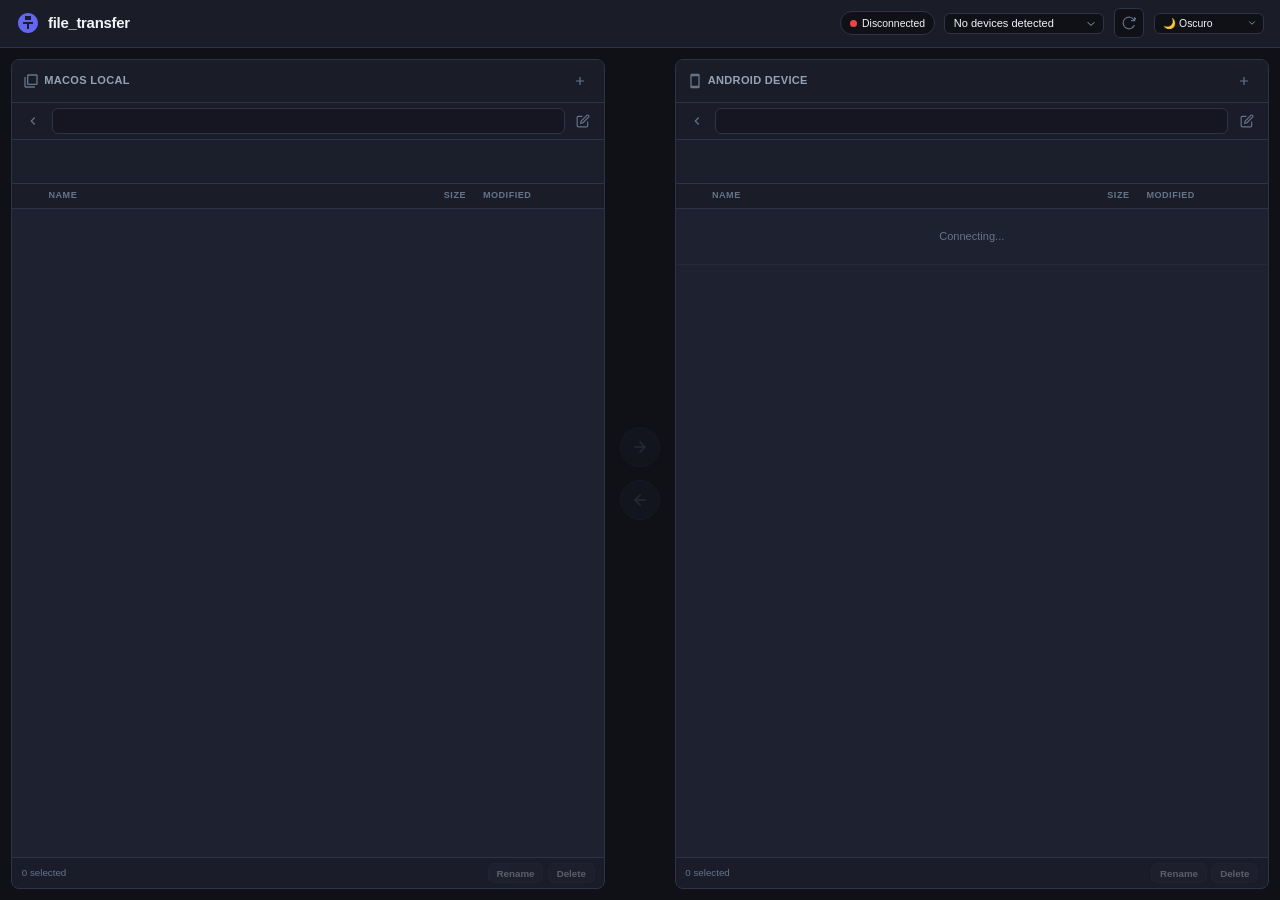
==== commit df09d809: "feat: modo claro mejorado y transfers paralelas con UI incremental" ====
--- a/index.html
+++ b/index.html
@@ -39,6 +39,11 @@
           </svg>
         </button>
 
+        <select class="theme-select" id="theme-select">
+          <option value="dark">🌙 Oscuro</option>
+          <option value="light">☀️ Claro</option>
+          <option value="system">💻 Sistema</option>
+        </select>
 
       </div>
     </header>
--- a/src/styles.css
+++ b/src/styles.css
@@ -1,5 +1,3 @@
-@import url('https://fonts.googleapis.com/css2?family=Inter:wght@300;400;500;600;700&display=swap');
-
 :root {
   --bg-primary: #0f1117;
   --bg-secondary: #1a1d27;
@@ -23,10 +21,44 @@
   --danger: #ef4444;
   --danger-subtle: rgba(239, 68, 68, 0.12);
 
-  --font-family: 'Inter', -apple-system, BlinkMacSystemFont, sans-serif;
+  --push: #6366f1;
+  --push-subtle: rgba(99, 102, 241, 0.12);
+  --pull: #06b6d4;
+  --pull-subtle: rgba(6, 182, 212, 0.12);
+
+  --font-family: -apple-system, BlinkMacSystemFont, 'SF Pro', 'Helvetica Neue', sans-serif;
   --font-size: 13px;
   --radius: 8px;
   --radius-sm: 6px;
+}
+
+[data-theme="light"] {
+  --bg-primary: #f5f5f7;
+  --bg-secondary: #ffffff;
+  --bg-card: #ffffff;
+  --bg-hover: #e8e8ed;
+  --bg-active: #d1d1d6;
+  --border-color: #d1d1d6;
+  --border-hover: #a1a1aa;
+
+  --text-primary: #1d1d1f;
+  --text-secondary: #424245;
+  --text-muted: #86868b;
+
+  --primary: #4f46e5;
+  --primary-hover: #6366f1;
+  --primary-subtle: rgba(79, 70, 229, 0.08);
+  --primary-glow: rgba(79, 70, 229, 0.15);
+
+  --success: #1a8a3c;
+  --warning: #d97706;
+  --danger: #c41e3a;
+  --danger-subtle: rgba(196, 30, 58, 0.08);
+
+  --push: #4f46e5;
+  --push-subtle: rgba(79, 70, 229, 0.08);
+  --pull: #0e7c8a;
+  --pull-subtle: rgba(14, 124, 138, 0.08);
 }
 
 * {
@@ -164,6 +196,49 @@
 .btn-refresh:hover {
   border-color: var(--border-hover);
   color: var(--text-secondary);
+}
+
+.btn-theme {
+  background: var(--bg-primary);
+  border: 1px solid var(--border-color);
+  color: var(--text-muted);
+  width: 30px;
+  height: 30px;
+  display: flex;
+  align-items: center;
+  justify-content: center;
+  border-radius: var(--radius-sm);
+  cursor: pointer;
+  transition: all 0.2s;
+  font-size: 1rem;
+  line-height: 1;
+}
+
+.btn-theme:hover {
+  border-color: var(--border-hover);
+  color: var(--text-secondary);
+}
+
+.theme-select {
+  background: var(--bg-primary);
+  border: 1px solid var(--border-color);
+  color: var(--text-primary);
+  padding: 0.3rem 1.5rem 0.3rem 0.65rem;
+  border-radius: var(--radius-sm);
+  font-family: inherit;
+  font-size: 0.8rem;
+  cursor: pointer;
+  outline: none;
+  appearance: none;
+  background-image: url("data:image/svg+xml;charset=UTF-8,%3csvg xmlns='http://www.w3.org/2000/svg' viewBox='0 0 24 24' fill='none' stroke='%2394a3b8' stroke-width='2' stroke-linecap='round' stroke-linejoin='round'%3e%3cpolyline points='6 9 12 15 18 9'%3e%3c/polyline%3e%3c/svg%3e");
+  background-repeat: no-repeat;
+  background-position: right 0.4rem center;
+  background-size: 0.8rem;
+  min-width: 110px;
+}
+
+.theme-select:focus {
+  border-color: var(--primary);
 }
 
 .btn-refresh svg {
@@ -411,20 +486,34 @@
   transition: all 0.2s;
 }
 
-.btn-transfer:hover:not(:disabled) {
-  border-color: var(--primary);
-  color: var(--primary);
-  background: var(--primary-subtle);
+.btn-transfer.push {
+  color: var(--push);
+  border-color: rgba(99, 102, 241, 0.3);
+}
+
+.btn-transfer.pull {
+  color: var(--pull);
+  border-color: rgba(6, 182, 212, 0.3);
+}
+
+.btn-transfer.push:hover:not(:disabled) {
+  background: var(--push-subtle);
+  border-color: var(--push);
+  box-shadow: 0 0 12px rgba(99, 102, 241, 0.2);
+}
+
+.btn-transfer.pull:hover:not(:disabled) {
+  background: var(--pull-subtle);
+  border-color: var(--pull);
+  box-shadow: 0 0 12px rgba(6, 182, 212, 0.2);
 }
 
 .btn-transfer:disabled {
-  opacity: 0.3;
+  opacity: 0.25;
   cursor: not-allowed;
-}
-
-.btn-transfer.pull:hover:not(:disabled) {
-  border-color: var(--primary);
-  color: var(--primary);
+  border-color: var(--border-color);
+  color: var(--text-muted);
+  box-shadow: none;
 }
 
 .btn-transfer svg {
@@ -454,25 +543,25 @@
 }
 
 .btn-action {
-  background: rgba(0, 0, 0, 0.2);
-  border: 1px solid var(--border-color);
-  color: var(--text-muted);
-  padding: 0.2rem 0.5rem;
+  background: var(--bg-hover);
+  border: 1px solid var(--border-color);
+  color: var(--text-primary);
+  padding: 0.25rem 0.6rem;
   border-radius: var(--radius-sm);
   font-size: 0.75rem;
-  font-weight: 500;
+  font-weight: 600;
   cursor: pointer;
   transition: all 0.15s;
 }
 
 .btn-action:hover:not(:disabled) {
-  background: var(--bg-hover);
-  color: var(--text-secondary);
+  background: var(--bg-active);
   border-color: var(--border-hover);
+  color: var(--text-primary);
 }
 
 .btn-action:disabled {
-  opacity: 0.35;
+  opacity: 0.3;
   cursor: not-allowed;
 }
 
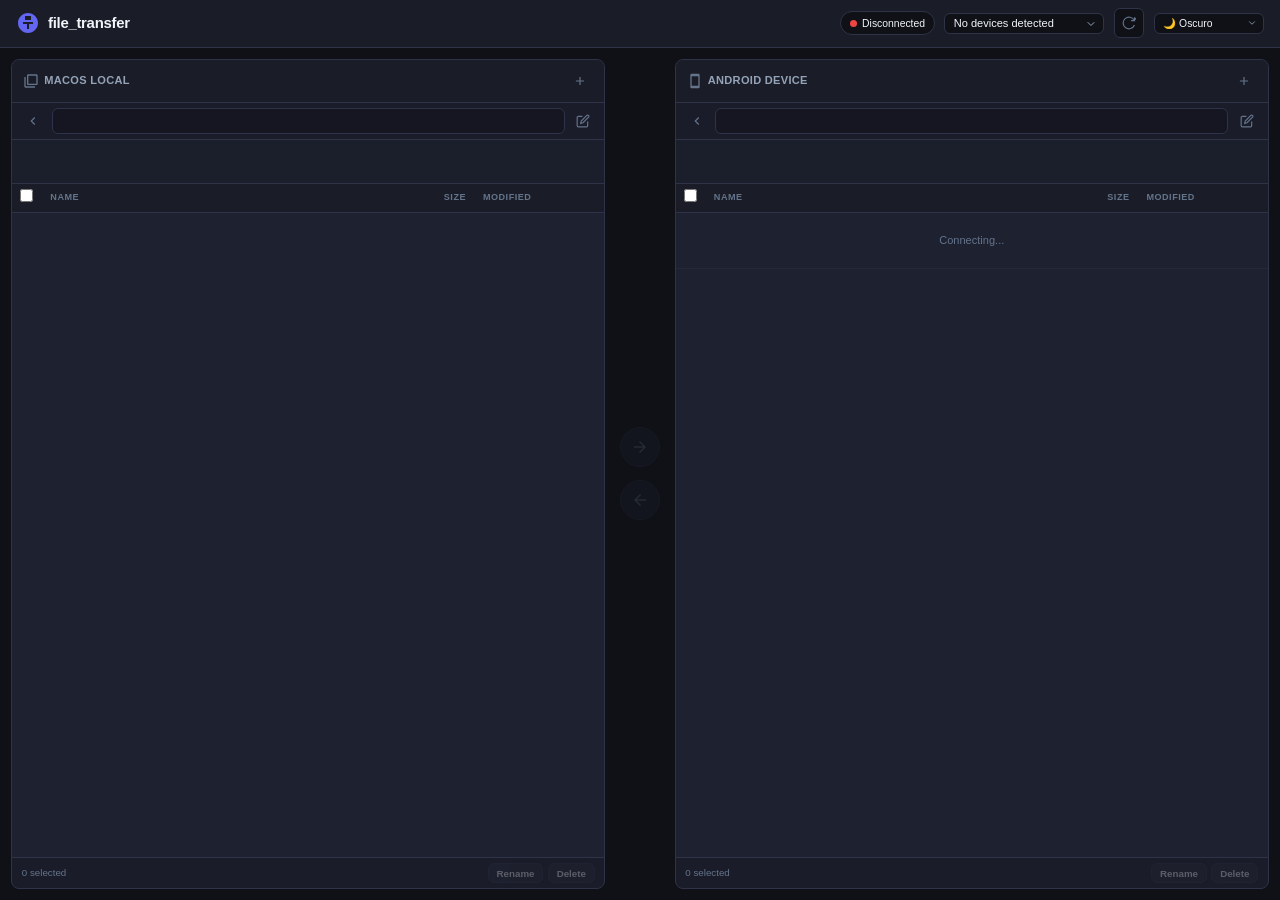
==== commit d4866fbc: "feat: checkbox seleccionar todo en ambas tablas" ====
--- a/index.html
+++ b/index.html
@@ -93,7 +93,9 @@
           <table class="file-table">
             <thead>
               <tr>
-                <th class="col-checkbox"></th>
+                <th class="col-checkbox">
+                  <input type="checkbox" class="select-all" id="local-select-all" title="Select all" />
+                </th>
                 <th class="col-name">Name</th>
                 <th class="col-size">Size</th>
                 <th class="col-modified">Modified</th>
@@ -172,7 +174,9 @@
           <table class="file-table">
             <thead>
               <tr>
-                <th class="col-checkbox"></th>
+                <th class="col-checkbox">
+                  <input type="checkbox" class="select-all" id="remote-select-all" title="Select all" />
+                </th>
                 <th class="col-name">Name</th>
                 <th class="col-size">Size</th>
                 <th class="col-modified">Modified</th>
@@ -248,17 +252,10 @@
     <!-- Transfer HUD overlay -->
     <div class="progress-overlay" id="progress-overlay" style="display: none;">
       <div class="progress-header">
-        <span class="progress-title" id="progress-title">Transferring files...</span>
-        <span class="progress-count" id="progress-count">1 / 10</span>
-      </div>
-      <div class="progress-file" id="progress-file">photo.jpg</div>
-      <div class="progress-track">
-        <div class="progress-fill" id="progress-fill"></div>
-      </div>
-      <div class="progress-meta">
-        <span id="progress-speed">Speed: --</span>
-        <span id="progress-percent">0%</span>
-      </div>
+        <span class="progress-title">Transferring files...</span>
+        <span class="progress-count" id="progress-count">0 / 0</span>
+      </div>
+      <div class="progress-list" id="progress-list"></div>
     </div>
 
   </div>
--- a/src/styles.css
+++ b/src/styles.css
@@ -756,7 +756,10 @@
   background: var(--bg-secondary);
   border: 1px solid var(--border-color);
   border-radius: var(--radius);
-  width: 340px;
+  width: 380px;
+  max-height: 50vh;
+  display: flex;
+  flex-direction: column;
   padding: 1rem 1.15rem;
   box-shadow: 0 8px 30px rgba(0, 0, 0, 0.5);
   z-index: 1000;
@@ -772,7 +775,8 @@
   display: flex;
   justify-content: space-between;
   align-items: center;
-  margin-bottom: 0.5rem;
+  margin-bottom: 0.75rem;
+  flex-shrink: 0;
 }
 
 .progress-title {
@@ -785,36 +789,74 @@
   color: var(--text-muted);
 }
 
-.progress-file {
-  font-size: 0.8rem;
+.progress-list {
+  overflow-y: auto;
+  max-height: 35vh;
+  display: flex;
+  flex-direction: column;
+  gap: 0.5rem;
+}
+
+.progress-list::-webkit-scrollbar { width: 3px; }
+.progress-list::-webkit-scrollbar-thumb { background: var(--border-color); border-radius: 2px; }
+
+.progress-row {
+  display: flex;
+  flex-direction: column;
+  gap: 0.2rem;
+  padding: 0.3rem 0;
+  border-bottom: 1px solid var(--border-color);
+}
+
+.progress-row:last-child {
+  border-bottom: none;
+}
+
+.progress-row-header {
+  display: flex;
+  justify-content: space-between;
+  align-items: center;
+  gap: 0.5rem;
+}
+
+.progress-row-file {
+  font-size: 0.75rem;
   color: var(--text-secondary);
   white-space: nowrap;
   text-overflow: ellipsis;
   overflow: hidden;
-  margin-bottom: 0.5rem;
-}
-
-.progress-track {
-  height: 4px;
+  flex: 1;
+  min-width: 0;
+}
+
+.progress-row-status {
+  font-size: 0.7rem;
+  color: var(--text-muted);
+  white-space: nowrap;
+  flex-shrink: 0;
+}
+
+.progress-row-track {
+  height: 3px;
   background: var(--bg-primary);
   border-radius: 2px;
   overflow: hidden;
-  margin-bottom: 0.4rem;
-}
-
-.progress-fill {
+}
+
+.progress-row-fill {
   height: 100%;
   width: 0%;
   background: var(--primary);
   border-radius: 2px;
-  transition: width 0.15s ease;
-}
-
-.progress-meta {
-  display: flex;
-  justify-content: space-between;
-  font-size: 0.7rem;
-  color: var(--text-muted);
+  transition: width 0.2s ease;
+}
+
+.progress-row-fill.ok {
+  background: var(--success);
+}
+
+.progress-row-fill.error {
+  background: var(--danger);
 }
 
 .drives-container {
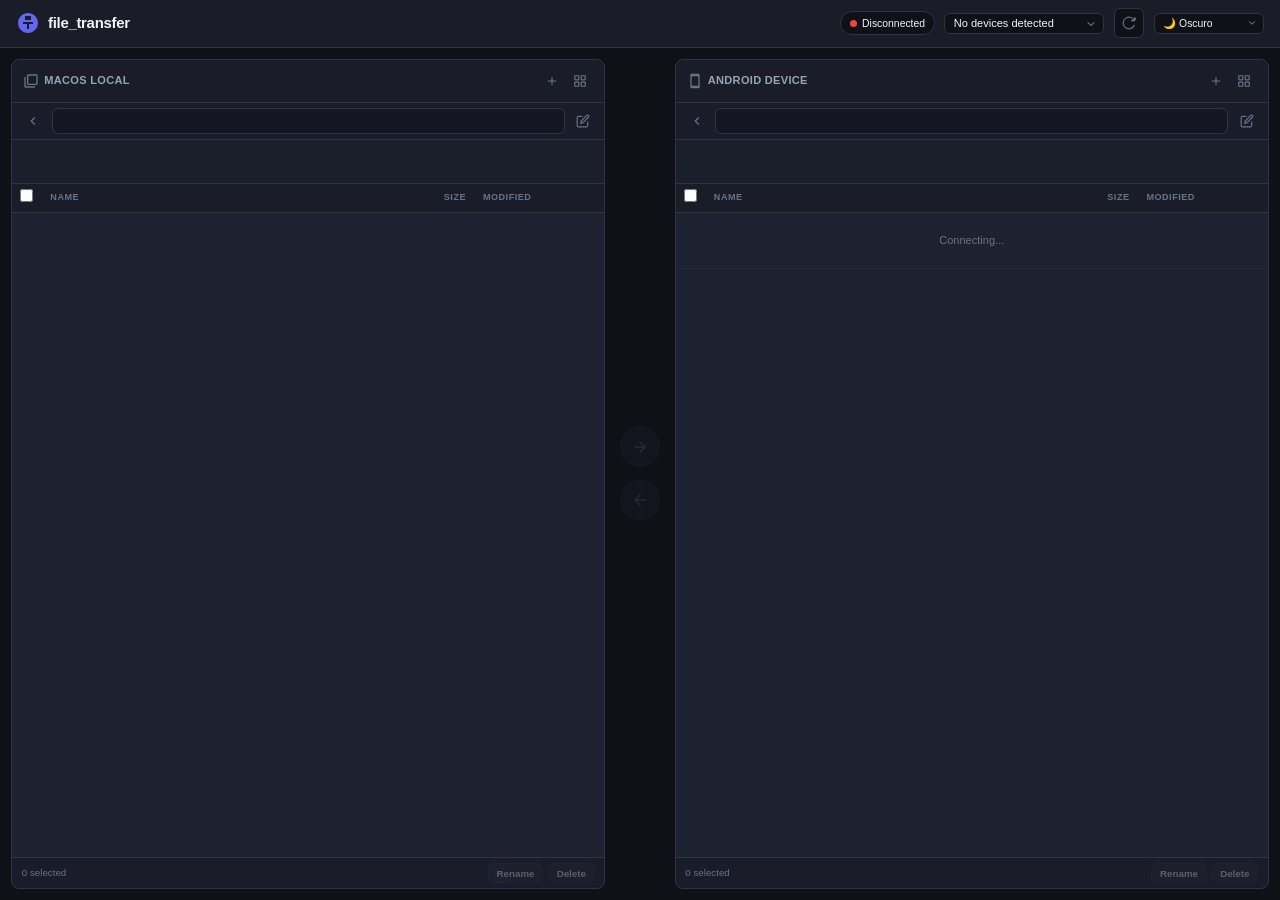
==== commit 48b92b68: "feat: pause/resume/cancel funcional, panel de progreso moderno, modales compactos - backend: copy_fi" ====
--- a/index.html
+++ b/index.html
@@ -62,12 +62,22 @@
             <h2 class="pane-title">macOS Local</h2>
           </div>
           <div class="pane-header-actions">
+            <div class="pane-header-actions-group">
             <button class="btn-icon" id="btn-local-new-folder" title="New Folder">
               <svg viewBox="0 0 24 24" fill="none" stroke="currentColor" stroke-width="2">
                 <path d="M12 5v14M5 12h14" />
               </svg>
             </button>
-          </div>
+            <button class="btn-icon btn-view-toggle" id="btn-local-view-toggle" title="Toggle grid view">
+              <svg viewBox="0 0 24 24" fill="none" stroke="currentColor" stroke-width="2">
+                <rect x="3" y="3" width="7" height="7" rx="1" />
+                <rect x="14" y="3" width="7" height="7" rx="1" />
+                <rect x="3" y="14" width="7" height="7" rx="1" />
+                <rect x="14" y="14" width="7" height="7" rx="1" />
+              </svg>
+            </button>
+          </div>
+        </div>
         </div>
 
         <div class="navigation-bar">
@@ -107,6 +117,17 @@
           </table>
         </div>
 
+        <div class="pane-progress" id="local-pane-progress" hidden>
+          <div class="pane-progress-header">
+            <span class="pane-progress-title">
+              <svg viewBox="0 0 24 24"><path d="M15 12h-8m0 0l4-4m-4 4l4 4" stroke-linecap="round" stroke-linejoin="round"/><path d="M21 12a9 9 0 1 1-18 0 9 9 0 0 1 18 0z" stroke-linecap="round" stroke-linejoin="round"/></svg>
+              Pull to Mac
+            </span>
+            <span class="pane-progress-count" id="local-progress-count">0 / 0</span>
+          </div>
+          <div class="pane-progress-list" id="local-progress-list"></div>
+        </div>
+
         <div class="pane-footer">
           <span class="selection-info" id="local-selection-info">0 selected</span>
           <div class="pane-actions">
@@ -143,12 +164,22 @@
             <h2 class="pane-title">Android Device</h2>
           </div>
           <div class="pane-header-actions">
+            <div class="pane-header-actions-group">
             <button class="btn-icon" id="btn-remote-new-folder" title="New Folder">
               <svg viewBox="0 0 24 24" fill="none" stroke="currentColor" stroke-width="2">
                 <path d="M12 5v14M5 12h14" />
               </svg>
             </button>
-          </div>
+            <button class="btn-icon btn-view-toggle" id="btn-remote-view-toggle" title="Toggle grid view">
+              <svg viewBox="0 0 24 24" fill="none" stroke="currentColor" stroke-width="2">
+                <rect x="3" y="3" width="7" height="7" rx="1" />
+                <rect x="14" y="3" width="7" height="7" rx="1" />
+                <rect x="3" y="14" width="7" height="7" rx="1" />
+                <rect x="14" y="14" width="7" height="7" rx="1" />
+              </svg>
+            </button>
+          </div>
+        </div>
         </div>
 
         <div class="navigation-bar">
@@ -191,6 +222,17 @@
           </table>
         </div>
 
+        <div class="pane-progress" id="remote-pane-progress" hidden>
+          <div class="pane-progress-header">
+            <span class="pane-progress-title">
+              <svg viewBox="0 0 24 24"><path d="M9 12h8m0 0l-4-4m4 4l-4 4" stroke-linecap="round" stroke-linejoin="round"/><path d="M21 12a9 9 0 1 1-18 0 9 9 0 0 1 18 0z" stroke-linecap="round" stroke-linejoin="round"/></svg>
+              Push to Android
+            </span>
+            <span class="pane-progress-count" id="remote-progress-count">0 / 0</span>
+          </div>
+          <div class="pane-progress-list" id="remote-progress-list"></div>
+        </div>
+
         <div class="pane-footer">
           <span class="selection-info" id="remote-selection-info">0 selected</span>
           <div class="pane-actions">
@@ -249,15 +291,6 @@
     </main>
 
 
-    <!-- Transfer HUD overlay -->
-    <div class="progress-overlay" id="progress-overlay" style="display: none;">
-      <div class="progress-header">
-        <span class="progress-title">Transferring files...</span>
-        <span class="progress-count" id="progress-count">0 / 0</span>
-      </div>
-      <div class="progress-list" id="progress-list"></div>
-    </div>
-
   </div>
 </body>
 
--- a/src/styles.css
+++ b/src/styles.css
@@ -653,40 +653,74 @@
   left: 0;
   right: 0;
   bottom: 0;
-  background: rgba(0, 0, 0, 0.6);
-  backdrop-filter: blur(3px);
+  background: rgba(0, 0, 0, 0.65);
+  backdrop-filter: blur(8px);
+  -webkit-backdrop-filter: blur(8px);
   z-index: 100;
   display: flex;
   align-items: center;
   justify-content: center;
+  animation: modalOverlay 0.15s ease-out;
+}
+
+@keyframes modalOverlay {
+  from { opacity: 0; }
+  to { opacity: 1; }
 }
 
 .modal-content {
+  position: relative;
   background: var(--bg-secondary);
   border: 1px solid var(--border-color);
   border-radius: 12px;
-  width: 380px;
-  padding: 1.5rem;
-  box-shadow: 0 8px 25px rgba(0, 0, 0, 0.5);
+  width: 340px;
+  padding: 1.25rem 1.25rem 1rem;
+  box-shadow: 0 12px 40px rgba(0, 0, 0, 0.5);
   animation: modalSlide 0.2s ease-out;
 }
 
 @keyframes modalSlide {
-  from { opacity: 0; transform: translateY(-15px) scale(0.97); }
+  from { opacity: 0; transform: translateY(-8px) scale(0.97); }
   to { opacity: 1; transform: translateY(0) scale(1); }
 }
 
+.modal-close {
+  position: absolute;
+  top: 0.6rem;
+  right: 0.6rem;
+  width: 22px;
+  height: 22px;
+  display: flex;
+  align-items: center;
+  justify-content: center;
+  background: transparent;
+  border: none;
+  color: var(--text-muted);
+  border-radius: 5px;
+  cursor: pointer;
+  transition: all 0.15s;
+  opacity: 0.5;
+}
+
+.modal-close:hover {
+  opacity: 1;
+  background: var(--bg-hover);
+  color: var(--text-primary);
+}
+
 .modal-content h3 {
-  margin-top: 0;
-  margin-bottom: 1rem;
-  font-size: 1.05rem;
+  margin: 0 0 0.35rem;
+  font-size: 1rem;
   font-weight: 600;
+  letter-spacing: -0.2px;
 }
 
 .modal-content p {
   color: var(--text-secondary);
-  font-size: 0.85rem;
-  margin-bottom: 1.25rem;
+  font-size: 0.8rem;
+  line-height: 1.5;
+  margin: 0 0 1rem;
+  white-space: pre-line;
 }
 
 .modal-input {
@@ -695,26 +729,32 @@
   border: 1px solid var(--border-color);
   color: var(--text-primary);
   padding: 0.45rem 0.65rem;
-  border-radius: var(--radius-sm);
+  border-radius: 7px;
   outline: none;
   font-family: inherit;
   font-size: 0.85rem;
-  margin-bottom: 1rem;
+  margin: 0.35rem 0 0.85rem;
+  transition: all 0.15s;
 }
 
 .modal-input:focus {
   border-color: var(--primary);
+  box-shadow: 0 0 0 2px var(--primary-glow);
+}
+
+.modal-input::placeholder {
+  color: var(--text-muted);
 }
 
 .modal-buttons {
   display: flex;
   justify-content: flex-end;
-  gap: 0.5rem;
+  gap: 0.4rem;
 }
 
 .btn-modal {
   padding: 0.4rem 0.85rem;
-  border-radius: var(--radius-sm);
+  border-radius: 7px;
   border: 1px solid var(--border-color);
   background: transparent;
   color: var(--text-secondary);
@@ -727,6 +767,12 @@
 .btn-modal:hover {
   background: var(--bg-hover);
   color: var(--text-primary);
+  border-color: var(--border-hover);
+}
+
+.btn-modal:disabled {
+  opacity: 0.4;
+  cursor: not-allowed;
 }
 
 .btn-modal.confirm {
@@ -735,8 +781,9 @@
   color: white;
 }
 
-.btn-modal.confirm:hover {
+.btn-modal.confirm:hover:not(:disabled) {
   background: var(--primary-hover);
+  border-color: var(--primary-hover);
 }
 
 .btn-modal.danger {
@@ -745,60 +792,10 @@
   color: var(--danger);
 }
 
-.btn-modal.danger:hover {
+.btn-modal.danger:hover:not(:disabled) {
   background: var(--danger-subtle);
-}
-
-.progress-overlay {
-  position: fixed;
-  bottom: 1.5rem;
-  right: 1.5rem;
-  background: var(--bg-secondary);
-  border: 1px solid var(--border-color);
-  border-radius: var(--radius);
-  width: 380px;
-  max-height: 50vh;
-  display: flex;
-  flex-direction: column;
-  padding: 1rem 1.15rem;
-  box-shadow: 0 8px 30px rgba(0, 0, 0, 0.5);
-  z-index: 1000;
-  animation: slideUp 0.25s ease-out;
-}
-
-@keyframes slideUp {
-  from { transform: translateY(30px); opacity: 0; }
-  to { transform: translateY(0); opacity: 1; }
-}
-
-.progress-header {
-  display: flex;
-  justify-content: space-between;
-  align-items: center;
-  margin-bottom: 0.75rem;
-  flex-shrink: 0;
-}
-
-.progress-title {
-  font-weight: 600;
-  font-size: 0.85rem;
-}
-
-.progress-count {
-  font-size: 0.75rem;
-  color: var(--text-muted);
-}
-
-.progress-list {
-  overflow-y: auto;
-  max-height: 35vh;
-  display: flex;
-  flex-direction: column;
-  gap: 0.5rem;
-}
-
-.progress-list::-webkit-scrollbar { width: 3px; }
-.progress-list::-webkit-scrollbar-thumb { background: var(--border-color); border-radius: 2px; }
+  border-color: var(--danger);
+}
 
 .progress-row {
   display: flex;
@@ -993,3 +990,328 @@
 .btn-edit-path:hover {
   color: var(--primary);
 }
+
+.pane-header-actions-group {
+  display: flex;
+  gap: 0.15rem;
+}
+
+/* Grid view */
+.file-table.view-grid {
+  display: grid;
+  grid-template-columns: repeat(auto-fill, minmax(140px, 1fr));
+  gap: 0.5rem;
+  padding: 0.5rem;
+}
+
+.file-table.view-grid thead {
+  display: none;
+}
+
+.file-table.view-grid tbody {
+  display: contents;
+}
+
+.file-table.view-grid tbody tr {
+  display: flex;
+  flex-direction: column;
+  align-items: center;
+  text-align: center;
+  padding: 0.75rem 0.5rem;
+  background: var(--bg-hover);
+  border: 1px solid var(--border-color);
+  border-radius: var(--radius-sm);
+  cursor: pointer;
+  transition: all 0.15s;
+  gap: 0.3rem;
+}
+
+.file-table.view-grid tbody tr:hover {
+  background: var(--bg-active);
+  border-color: var(--border-hover);
+}
+
+.file-table.view-grid tbody tr.selected {
+  background: var(--primary-subtle);
+  border-color: var(--primary);
+}
+
+.file-table.view-grid tbody tr td {
+  display: block;
+  border: none;
+  padding: 0;
+  text-align: center;
+  overflow: hidden;
+  text-overflow: ellipsis;
+  white-space: nowrap;
+  max-width: 100%;
+}
+
+.file-table.view-grid tbody tr td.col-checkbox {
+  position: absolute;
+  top: 0.25rem;
+  left: 0.25rem;
+}
+
+.file-table.view-grid tbody tr {
+  position: relative;
+}
+
+.file-table.view-grid .file-item-name {
+  flex-direction: column;
+  gap: 0.25rem;
+}
+
+.file-table.view-grid .file-item-icon {
+  width: 32px;
+  height: 32px;
+}
+
+.file-table.view-grid td.col-size {
+  font-size: 0.7rem;
+  color: var(--text-muted);
+}
+
+.file-table.view-grid td.col-modified {
+  font-size: 0.65rem;
+  color: var(--text-muted);
+}
+
+/* Per-pane progress list - modern design */
+.pane-progress {
+  flex-shrink: 0;
+  max-height: 200px;
+  overflow-y: auto;
+  background: var(--bg-secondary);
+  border-top: 1px solid var(--border-color);
+  position: relative;
+  animation: paneProgressIn 0.2s ease-out;
+}
+
+@keyframes paneProgressIn {
+  from { max-height: 0; opacity: 0; }
+  to { max-height: 200px; opacity: 1; }
+}
+
+.pane-progress::-webkit-scrollbar { width: 3px; }
+
+.pane-progress-header {
+  display: flex;
+  align-items: center;
+  justify-content: space-between;
+  padding: 0.45rem 0.8rem;
+  font-size: 0.65rem;
+  font-weight: 600;
+  text-transform: uppercase;
+  letter-spacing: 0.5px;
+  color: var(--text-muted);
+  border-bottom: 1px solid var(--border-color);
+  background: color-mix(in srgb, var(--bg-primary) 60%, transparent);
+  position: sticky;
+  top: 0;
+  z-index: 2;
+  backdrop-filter: blur(4px);
+}
+
+.pane-progress-title {
+  display: flex;
+  align-items: center;
+  gap: 0.35rem;
+}
+
+.pane-progress-title svg {
+  width: 13px;
+  height: 13px;
+  fill: none;
+  stroke: currentColor;
+  stroke-width: 2;
+  opacity: 0.7;
+}
+
+.pane-progress-count {
+  font-weight: 500;
+  font-size: 0.65rem;
+  background: var(--bg-primary);
+  padding: 0.1rem 0.5rem;
+  border-radius: 20px;
+  color: var(--text-muted);
+  border: 1px solid var(--border-color);
+}
+
+.pane-progress-list {
+  padding: 0.1rem 0;
+}
+
+.pane-progress-list .progress-row {
+  display: flex;
+  flex-direction: column;
+  gap: 0.08rem;
+  padding: 0.35rem 0.8rem 0.3rem;
+  transition: background 0.12s;
+  border-bottom: 1px solid rgba(46, 51, 71, 0.2);
+}
+
+.pane-progress-list .progress-row:last-child {
+  border-bottom: none;
+}
+
+.pane-progress-list .progress-row:hover {
+  background: rgba(0,0,0,0.04);
+}
+
+.pane-progress-list .progress-row-header {
+  display: flex;
+  align-items: center;
+  gap: 0.4rem;
+  min-height: 22px;
+}
+
+.pane-progress-list .progress-row-file {
+  flex: 1;
+  min-width: 0;
+  overflow: hidden;
+  text-overflow: ellipsis;
+  white-space: nowrap;
+  font-size: 0.75rem;
+  color: var(--text-secondary);
+  font-weight: 500;
+}
+
+.pane-progress-list .progress-row-status {
+  font-size: 0.68rem;
+  color: var(--text-muted);
+  flex-shrink: 0;
+  min-width: 3em;
+  text-align: right;
+  font-weight: 500;
+  font-variant-numeric: tabular-nums;
+}
+
+.pane-progress-list .progress-row-status.pending {
+  color: var(--text-muted);
+  font-style: italic;
+  font-weight: 400;
+  opacity: 0.7;
+}
+
+.pane-progress-list .progress-row-status.cancelled {
+  color: var(--text-muted);
+  text-decoration: line-through;
+  opacity: 0.5;
+}
+
+.pane-progress-list .progress-row-track {
+  height: 2px;
+  background: var(--bg-primary);
+  border-radius: 4px;
+  overflow: hidden;
+}
+
+.pane-progress-list .progress-row-fill {
+  height: 100%;
+  background: var(--primary);
+  transition: width 0.25s ease;
+  border-radius: 4px;
+}
+
+.pane-progress-list .progress-row-fill.ok {
+  background: var(--success);
+}
+
+.pane-progress-list .progress-row-fill.error {
+  background: var(--danger);
+}
+
+.pane-progress-list .progress-row-fill.cancelled {
+  background: var(--text-muted);
+  opacity: 0.3;
+}
+
+.pane-progress-list .progress-row-btns {
+  display: flex;
+  gap: 0.05rem;
+  flex-shrink: 0;
+  align-items: center;
+}
+
+/* Per-row controls */
+.progress-row-btns {
+  display: flex;
+  gap: 0.05rem;
+  flex-shrink: 0;
+  align-items: center;
+}
+
+.btn-row-pause,
+.btn-row-cancel {
+  background: none;
+  border: none;
+  color: var(--text-muted);
+  cursor: pointer;
+  width: 22px;
+  height: 22px;
+  padding: 0;
+  display: flex;
+  align-items: center;
+  justify-content: center;
+  flex-shrink: 0;
+  border-radius: 5px;
+  transition: all 0.12s;
+  opacity: 0;
+}
+
+.progress-row:hover .btn-row-pause,
+.progress-row:hover .btn-row-cancel,
+.progress-row:not(:hover) .btn-row-pause[data-active="true"],
+.progress-row:not(:hover) .btn-row-cancel[data-active="true"] {
+  opacity: 0.5;
+}
+
+.btn-row-pause:hover {
+  color: var(--primary);
+  background: var(--primary-subtle);
+  opacity: 1 !important;
+}
+
+.btn-row-pause svg {
+  width: 13px;
+  height: 13px;
+}
+
+.btn-row-cancel:hover {
+  color: var(--danger);
+  background: var(--danger-subtle);
+  opacity: 1 !important;
+}
+
+.btn-row-cancel svg {
+  width: 13px;
+  height: 13px;
+}
+
+.progress-row-status-dot {
+  width: 5px;
+  height: 5px;
+  border-radius: 50%;
+  flex-shrink: 0;
+  background: var(--primary);
+}
+
+.progress-row-status-dot.ok {
+  background: var(--success);
+}
+
+.progress-row-status-dot.error {
+  background: var(--danger);
+}
+
+.progress-row-status-dot.cancelled {
+  background: var(--text-muted);
+  opacity: 0.4;
+}
+
+.progress-row-status-dot.paused {
+  background: var(--warning);
+}
+
+
